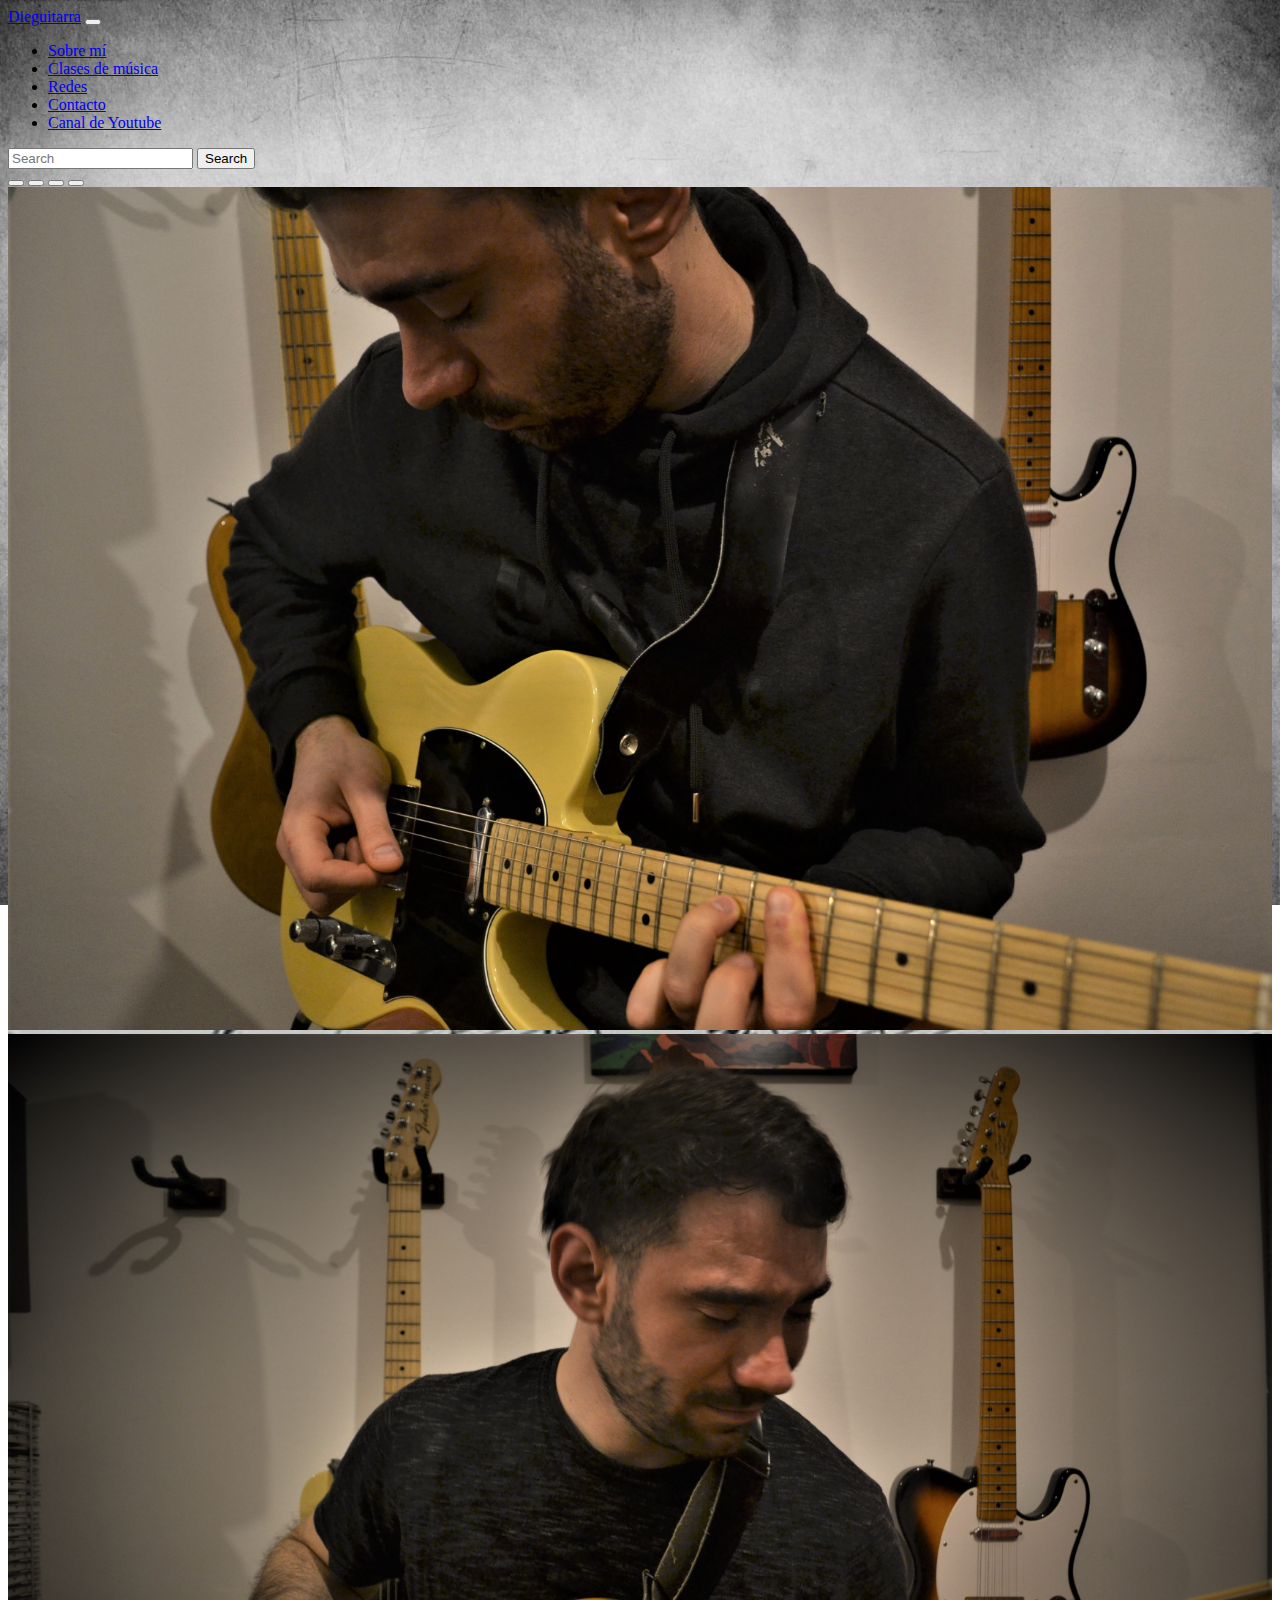
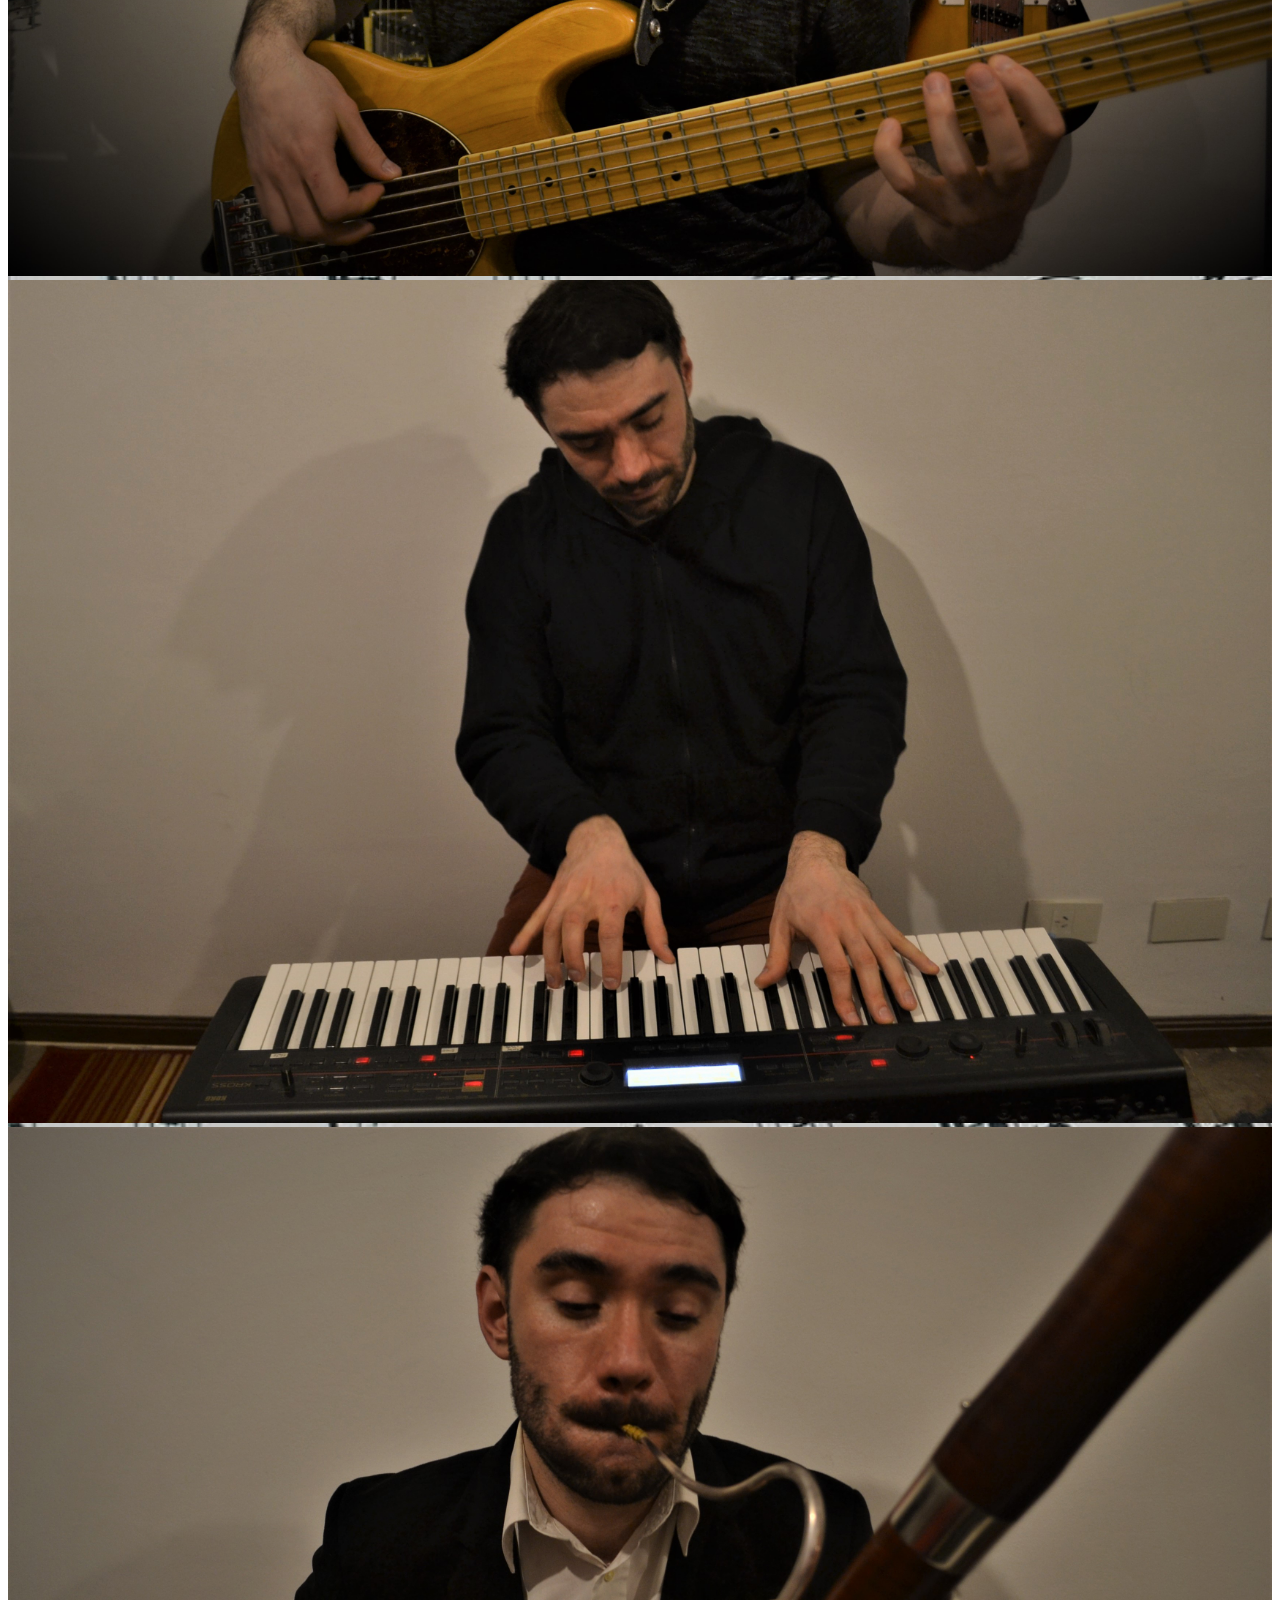
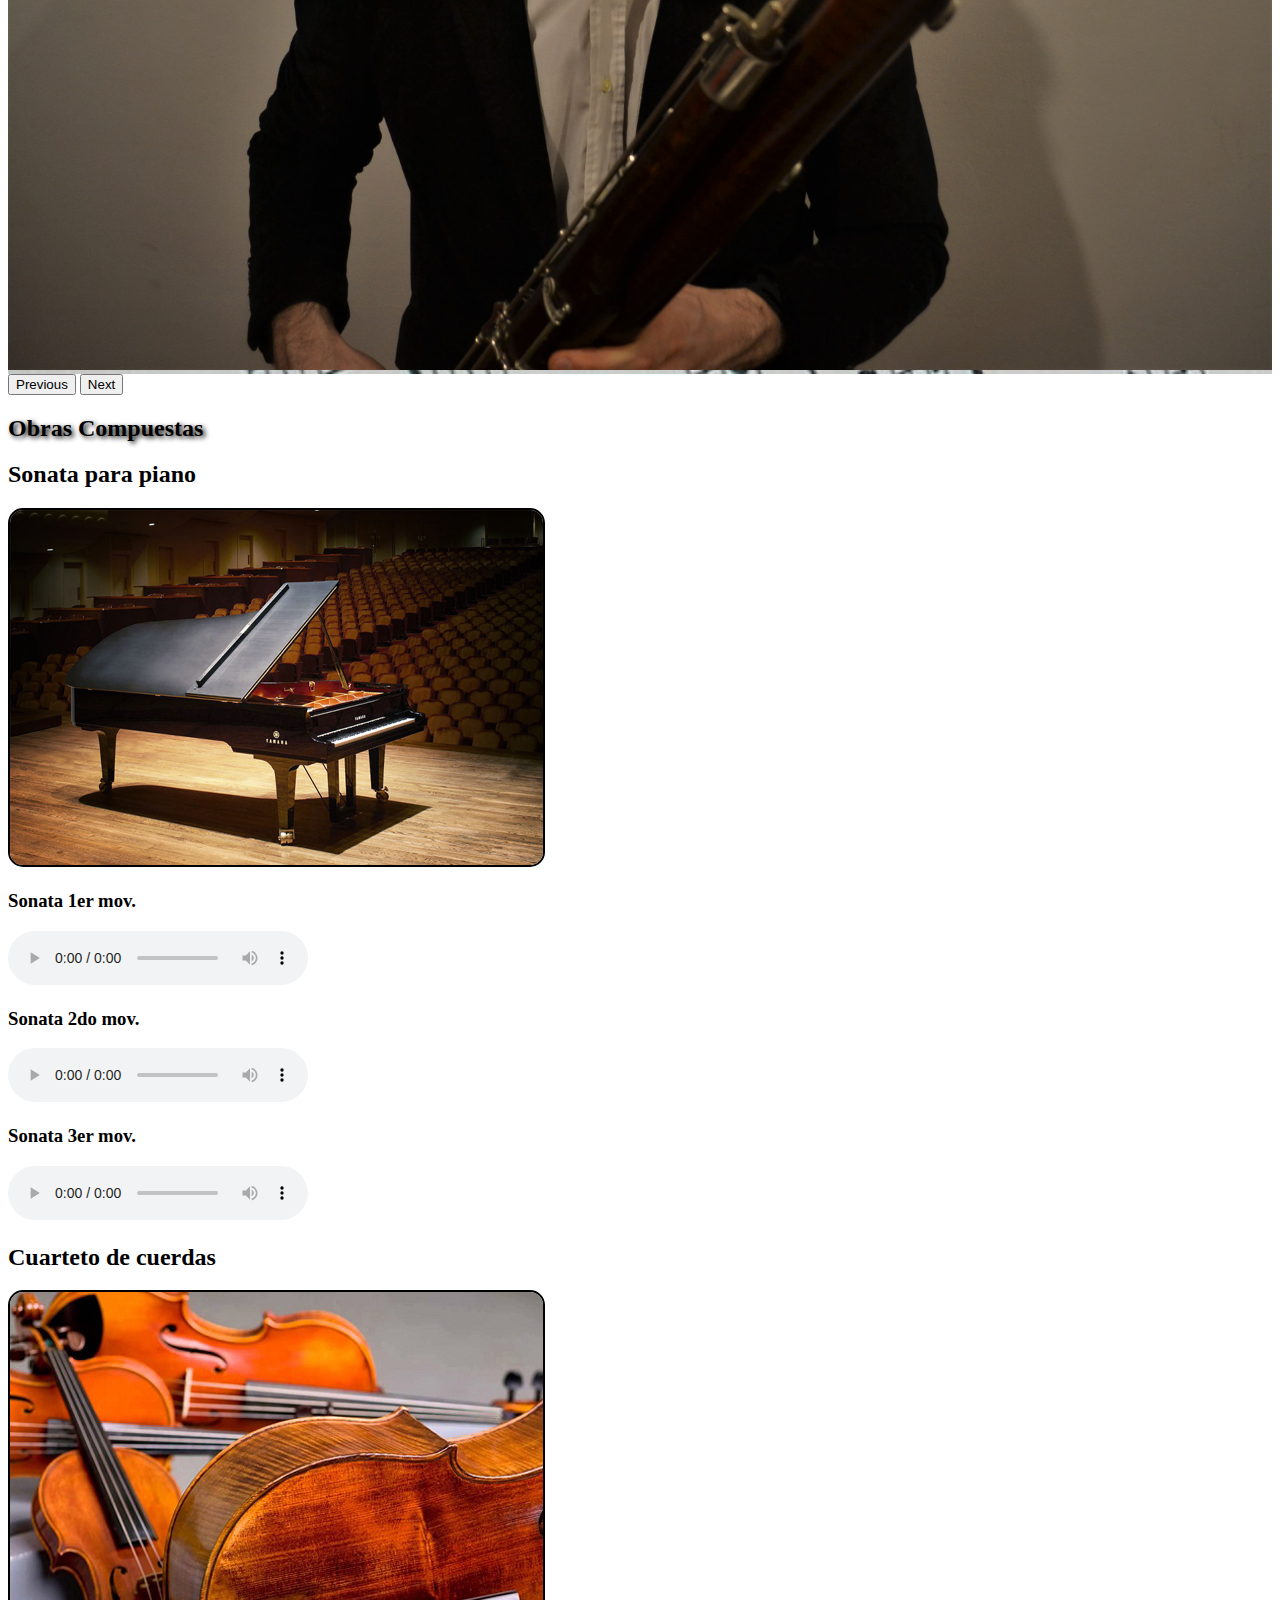
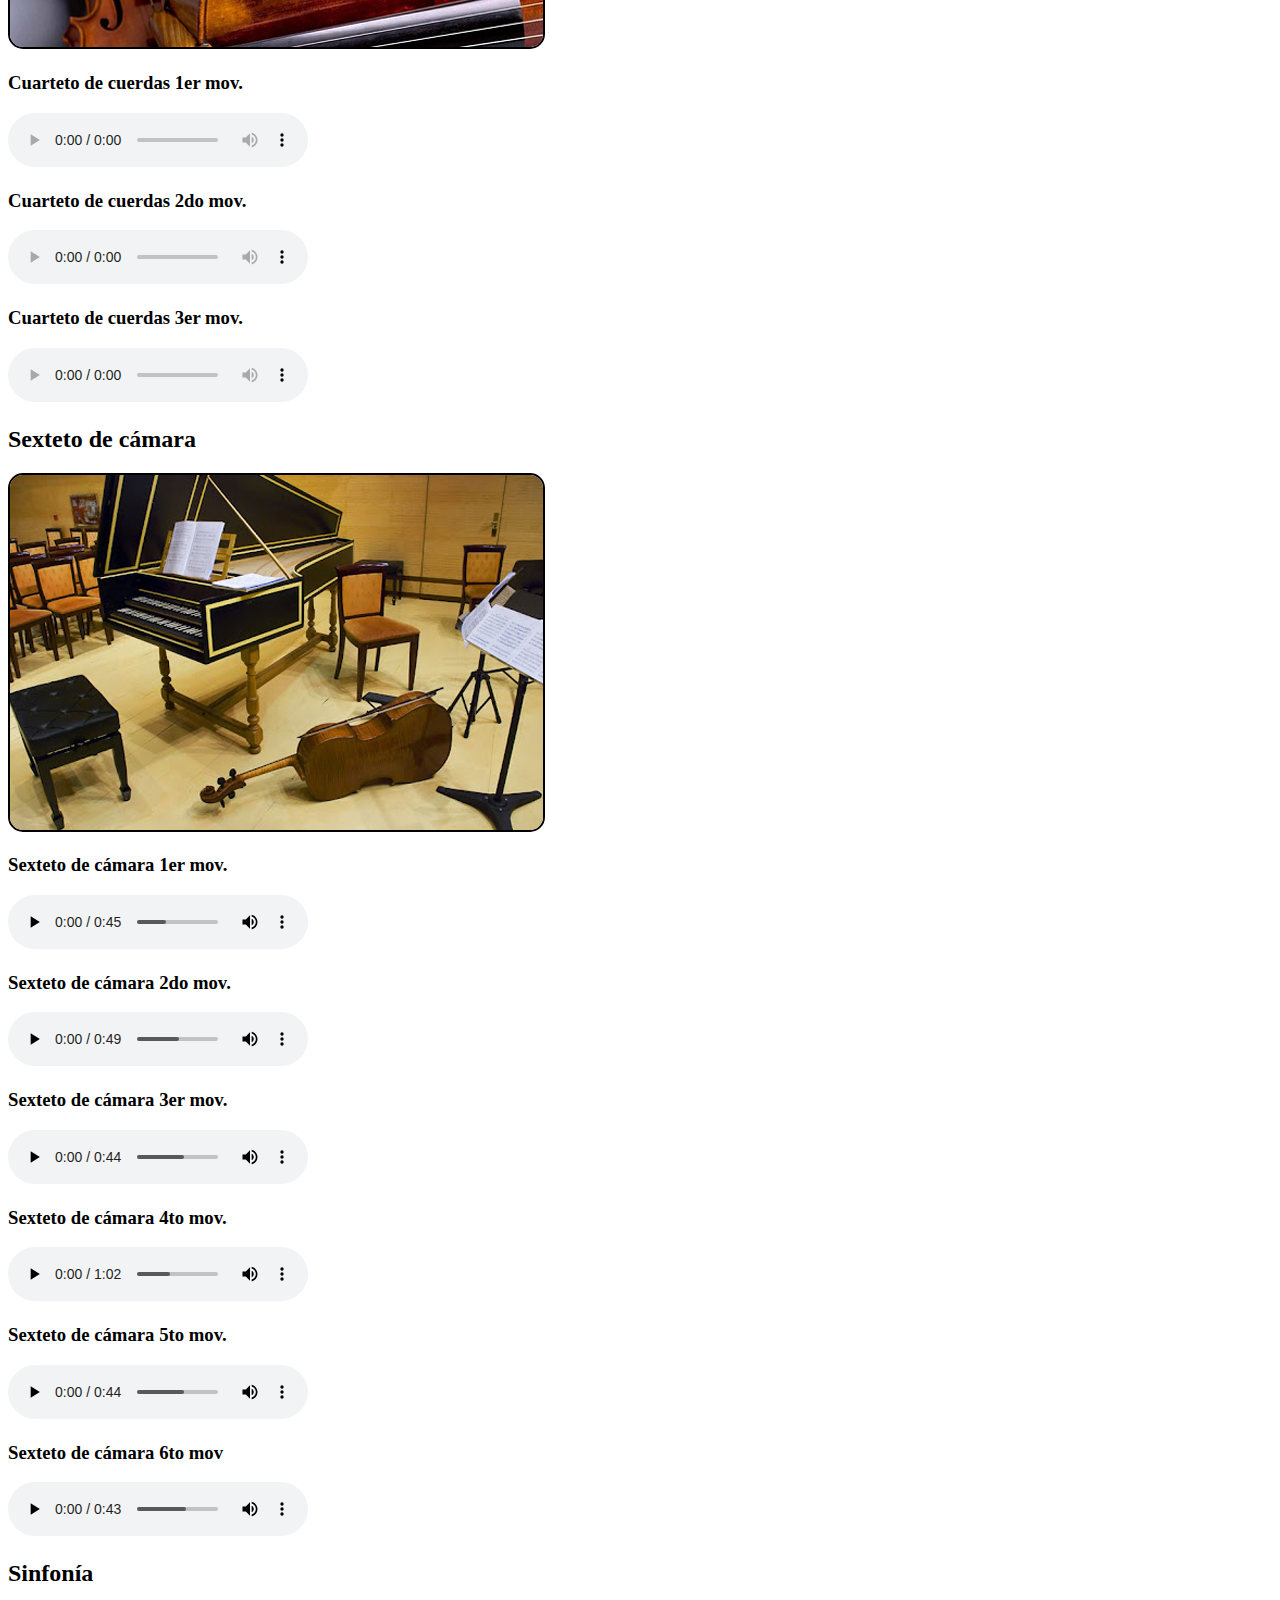
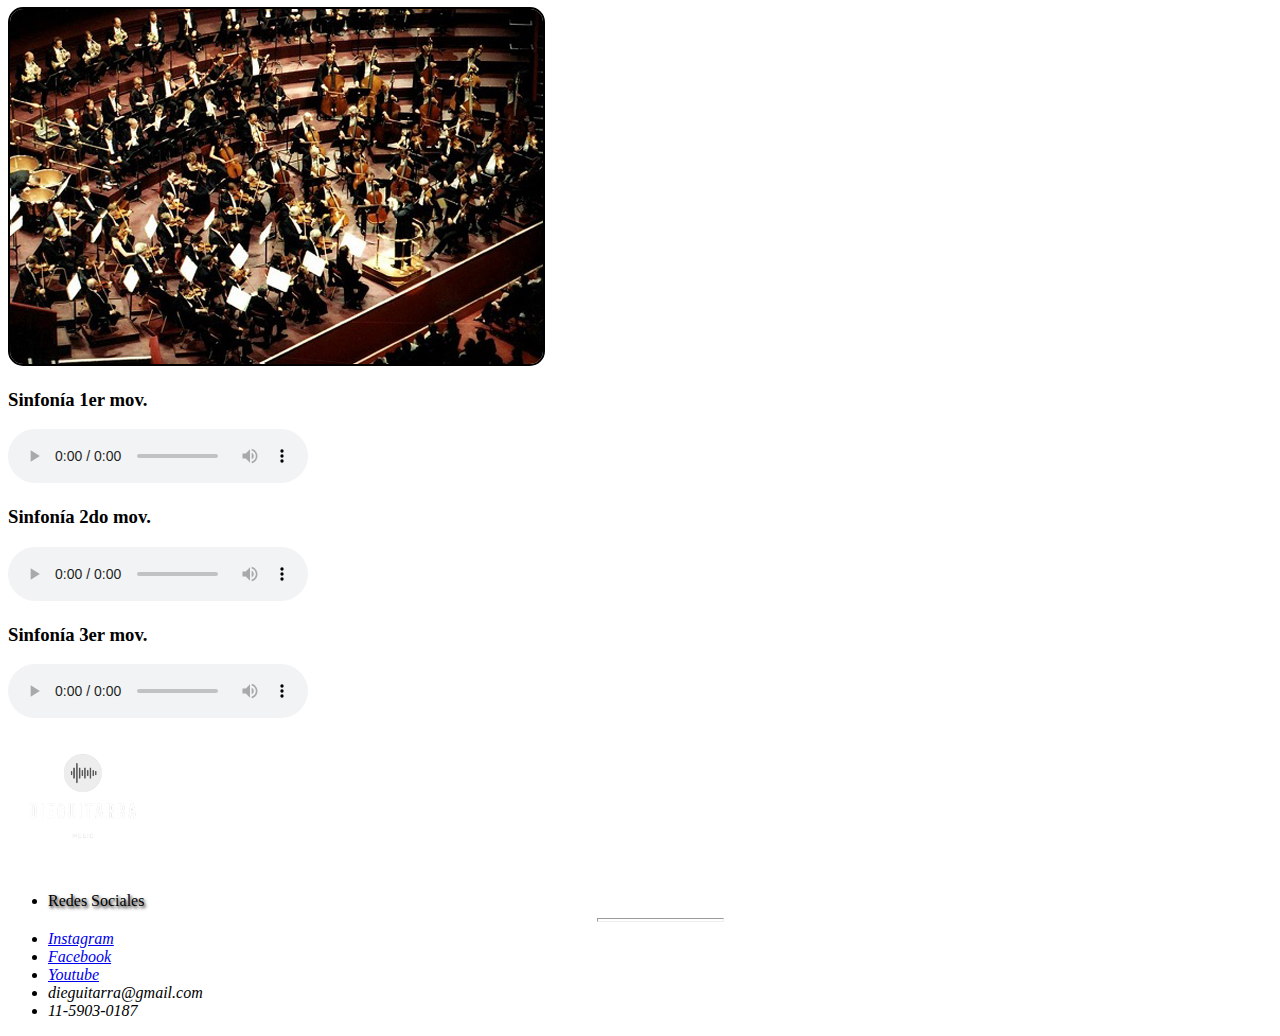
==== index.html @ d3ac58a4 "se agregaron mejoras al proyecto" ====
<!DOCTYPE html>
<html lang="en">
   <head>
      <meta charset="UTF-8" />
      <meta http-equiv="X-UA-Compatible" content="IE=edge" />
      <meta name="viewport" content="width=device-width, initial-scale=1.0" />
      <link rel="preconnect" href="https://fonts.googleapis.com" />
      <link rel="preconnect" href="https://fonts.gstatic.com" crossorigin />
      <link
         href="https://cdn.jsdelivr.net/npm/bootstrap@5.1.0/dist/css/bootstrap.min.css"
         rel="stylesheet"
         integrity="sha384-KyZXEAg3QhqLMpG8r+8fhAXLRk2vvoC2f3B09zVXn8CA5QIVfZOJ3BCsw2P0p/We"
         crossorigin="anonymous"
         />
      <script
         src="https://cdn.jsdelivr.net/npm/bootstrap@5.1.0/dist/js/bootstrap.bundle.min.js"
         integrity="sha384-U1DAWAznBHeqEIlVSCgzq+c9gqGAJn5c/t99JyeKa9xxaYpSvHU5awsuZVVFIhvj"
         crossorigin="anonymous"
         ></script>
      <script
         src="https://cdn.jsdelivr.net/npm/@popperjs/core@2.9.3/dist/umd/popper.min.js"
         integrity="sha384-eMNCOe7tC1doHpGoWe/6oMVemdAVTMs2xqW4mwXrXsW0L84Iytr2wi5v2QjrP/xp"
         crossorigin="anonymous"
         ></script>
      <script
         src="https://cdn.jsdelivr.net/npm/bootstrap@5.1.0/dist/js/bootstrap.min.js"
         integrity="sha384-cn7l7gDp0eyniUwwAZgrzD06kc/tftFf19TOAs2zVinnD/C7E91j9yyk5//jjpt/"
         crossorigin="anonymous"
         ></script>
      <link rel="stylesheet" href="https://use.fontawesome.com/releases/v5.15.4/css/all.css" integrity="sha384-DyZ88mC6Up2uqS4h/KRgHuoeGwBcD4Ng9SiP4dIRy0EXTlnuz47vAwmeGwVChigm" crossorigin="anonymous">
      <link rel="stylesheet" href="./css/style.css" />
      <title>Dieguitarra</title>
   </head>
   <body class="vh-100 bg-dark text-light"></body>
   <!--HEADER-->
   <nav class="navbar fixed-top navbar-expand-lg navbar-dark bg-dark">
      <div class="container-fluid">
         <a class="navbar-brand" href="#">Dieguitarra</a>
         <button
            class="navbar-toggler"
            type="button"
            data-bs-toggle="collapse"
            data-bs-target="#navbarTogglerDemo02"
            aria-controls="navbarTogglerDemo02"
            aria-expanded="false"
            aria-label="Toggle navigation"
            >
         <span class="navbar-toggler-icon"></span>
         </button>
         <div class="collapse navbar-collapse" id="navbarTogglerDemo02">
            <ul class="navbar-nav me-auto mb-2 mb-lg-0">
               <li class="nav-item">
                  <a class="nav-link links" aria-current="page" href="./views/sobre-mi.html">Sobre mí</a>
               </li>
               <li class="nav-item">
                  <a class="nav-link links" href="./views/clases-de-musica.html" tabindex="-1" aria-disabled="true"
                  >Clases de música</a
                  >
               </li>
               <li class="nav-item">
                  <a class="nav-link links" href="#Redes" tabindex="-1" aria-disabled="true"
                     >Redes</a
                     >
               </li>
               <li class="nav-item">
                  <a class="nav-link links" href="./views/contacto.html">Contacto</a>
               </li>
               <li class="nav-item">
                  <a class="nav-link links" href="#" tabindex="-1" aria-disabled="true"
                     >Canal de Youtube</a
                     >
               </li>
            </ul>
            <form class="d-flex">
               <input
                  class="form-control me-2"
                  type="search"
                  placeholder="Search"
                  aria-label="Search"
                  />
               <button class="btn btn-outline-success" type="submit">Search</button>
            </form>
         </div>
      </div>
   </nav>
   <!--FIN HEADER-->
   <!--MAIN-->
   <main>
      <!--SECTION 1-->
      <div
         id="carouselExampleIndicators"
         class="carousel slide py-5 my-2"
         data-bs-ride="carousel"
         >
         <div class="carousel-indicators">
            <button
               type="button"
               data-bs-target="#carouselExampleIndicators"
               data-bs-slide-to="0"
               class="active"
               aria-current="true"
               aria-label="Slide 1"
               ></button>
            <button
               type="button"
               data-bs-target="#carouselExampleIndicators"
               data-bs-slide-to="1"
               aria-label="Slide 2"
               ></button>
            <button
               type="button"
               data-bs-target="#carouselExampleIndicators"
               data-bs-slide-to="2"
               aria-label="Slide 3"
               ></button>
            <button
               type="button"
               data-bs-target="#carouselExampleIndicators"
               data-bs-slide-to="3"
               aria-label="Slide 4"
               ></button>
         </div>
         <div class="carousel-inner">
            <div class="carousel-item active">
               <img src="./img/carousel1.jpg" class="d-block w-50 mx-auto img-fluid" alt="..." />
            </div>
            <div class="carousel-item">
               <img src="./img/carousel2.jpg" class="d-block w-50 mx-auto img-fluid" alt="..." />
            </div>
            <div class="carousel-item">
               <img src="./img/carousel3.jpg" class="d-block w-50 mx-auto img-fluid" alt="..." />
            </div>
            <div class="carousel-item">
               <img src="./img/carousel4.jpg" class="d-block w-50 mx-auto img-fluid" alt="..." />
            </div>
         </div>
         <button
            class="carousel-control-prev"
            type="button"
            data-bs-target="#carouselExampleIndicators"
            data-bs-slide="prev"
            >
         <span class="carousel-control-prev-icon" aria-hidden="true"></span>
         <span class="visually-hidden">Previous</span>
         </button>
         <button
            class="carousel-control-next"
            type="button"
            data-bs-target="#carouselExampleIndicators"
            data-bs-slide="next"
            >
         <span class="carousel-control-next-icon" aria-hidden="true"></span>
         <span class="visually-hidden">Next</span>
         </button>
      </div>
      <!--FIN SECTION 1-->
      <!--SECTION 2-->
      <div class="section-2">
         <h2 class="py-2 mb-5 d-flex justify-content-center text-warning titulosEnAmarillo">Obras Compuestas</h2>
         <section class="container">
         <div class="row">
            <div class="col-lg-5  col-sm-12  text-dark">
               <h2 class="d-flex justify-content-center mt-2 py-2 fw-bold">Sonata para piano</h2>
               <img src="./img/pianoObras.jpg" alt="" class="imagenesObras d-flex mx-auto img-fluid">
               <h3 class="py-2 d-flex justify-content-center">Sonata 1er mov.</h3>
               <audio src="./audios/sonata-1er-mov.mp3" controls class="d-flex mx-auto"></audio>
               <h3 class="py-2 d-flex justify-content-center">Sonata 2do mov.</h3>
               <audio src="./audios/sonata-2do-mov.mp3" controls class="d-flex mx-auto"></audio>
               <h3 class="py-2 d-flex justify-content-center">Sonata 3er mov.</h3>
               <audio src="./audios/sonata-3er-mov.mp3" controls class="d-flex mx-auto mb-5"></audio>
            </div>
            <div class="col-lg-5 offset-lg-2  col-lg-5 col-sm-12 text-dark">
               <h2 class="d-flex justify-content-center mt-2 py-2 fw-bold">Cuarteto de cuerdas</h2>
               <img src="./img/violinObras.jpg" alt="" class="imagenesObras d-flex mx-auto img-fluid">
               <h3 class="py-2 d-flex justify-content-center">Cuarteto de cuerdas 1er mov.</h3>
               <audio src="./audios/cuarteto-de-cuerdas-I.mp3" controls class="audios d-flex mx-auto"></audio>
               <h3 class="py-2 d-flex justify-content-center">Cuarteto de cuerdas 2do mov.</h3>
               <audio src="./audios/cuarteto-de-cuerdas-II.mp3" controls class="audios d-flex mx-auto"></audio>
               <h3 class="py-2 d-flex justify-content-center">Cuarteto de cuerdas 3er mov.</h3>
               <audio src="./audios/cuarteto-de-cuerdas-III.mp3" controls class="audios mb-4 d-flex mx-auto mb-5"></audio>
            </div>
         </div>
      </section>
      <section class="container">
         <div class="row">
            <div class="col-lg-5  col-sm-12  text-dark">
               <h2 class="d-flex justify-content-center mt-2 py-2 fw-bold">Sexteto de cámara</h2>
               <img src="./img/sextetoObras.jpg" alt="" class="imagenesObras d-flex mx-auto img-fluid">
               <h3 class="py-2 d-flex justify-content-center">Sexteto de cámara 1er mov.</h3>
               <audio src="./audios/sexteto-de-camara-I.mp3" controls class="audios d-flex mx-auto"></audio>
               <h3 class="py-2 d-flex justify-content-center">Sexteto de cámara 2do mov.</h3>
               <audio src="./audios/sexteto-de-camara-II.mp3" controls class="audios d-flex mx-auto"></audio>
               <h3 class="py-2 d-flex justify-content-center">Sexteto de cámara 3er mov.</h3>
               <audio src="./audios/sexteto-de-camara-III.mp3" controls class="audios d-flex mx-auto"></audio>
               <h3 class="py-2 d-flex justify-content-center">Sexteto de cámara 4to mov.</h3>
               <audio src="./audios/sexteto-de-camara-IV.mp3" controls class="audios d-flex mx-auto"></audio>
               <h3 class="py-2 d-flex justify-content-center">Sexteto de cámara 5to mov.</h3>
               <audio src="./audios/sexteto-de-camara-V.mp3" controls class="audios d-flex mx-auto"></audio>
               <h3 class="py-2 d-flex justify-content-center">Sexteto de cámara 6to mov</h3>
               <audio src="./audios/sexteto-de-camara-VI.mp3" controls class="audios d-flex mx-auto mb-5"></audio>
            </div>
            <adiv class="col-lg-5 offset-lg-2  col-lg-5 col-sm-12 text-dark">
               <h2 class="d-flex justify-content-center mt-2 py-2 fw-bold">Sinfonía</h2>
               <img src="./img/orquestaObras.jpg" alt="" class="imagenesObras d-flex mx-auto img-fluid">
               <h3 class="py-2 d-flex justify-content-center">Sinfonía 1er mov.</h3>
               <audio src="./audios/sinfonia-1er-mov.mp3" controls class="audios d-flex mx-auto"></audio>
               <h3 class="py-2 d-flex justify-content-center">Sinfonía 2do mov.</h3>
               <audio src="./audios/sinfonia-2ndo-mov.mp3" controls class="audios d-flex mx-auto"></audio>
               <h3 class="py-2 d-flex justify-content-center">Sinfonía 3er mov.</h3>
               <audio src="./audios/sinfonia-3er-mov.mp3" controls class="audios d-flex mx-auto mb-5" ></audio>
            </adiv>
         </div>
      </section>
   </div>
      <!--FIN SECTION 2-->
   </main>
   <!--FOOTER-->
   <footer class="bg-dark text-white">
      <div class="container">
         <div class="row d-flex align-items-center">

               <!--LOGO-->
               <div class="col-12 col-md-5 d-none d-sm-none d-md-block d-flex">
                  <img
               src="./img/logoDieguitarra5.png"
               alt="logo"
               class="img-logo img-fluid"
               />
            </div>
            <!--REDES SOCIALES-->
            <div class="col-4 offset-8  mx-auto col-md-7">
               
               <ul class="list-unstyled ">
                  <li id="Redes" class="font-weight-bold text-uppercase  text-warning titulosEnAmarillo fw-bold mt-4">Redes Sociales</li>
                  <hr class="bg-warning text-center titulosEnAmarillo" style="width: 125px; height: 2px;">
                  <li>
                     <a href="https://www.instagram.com/dieguitarra/" target="blank_" class="text-decoration-none text-reset links"><i class="fab fa-instagram text-decoration-none text-reset"> Instagram</i></a>
                  </li>
                  <li>
                     <a href="https://www.facebook.com/diego.lopez.33449" target="blank_" class="text-decoration-none text-reset links"> <i class="fab fa-facebook-square"> Facebook</i></a>
                  </li>
                  <li>
                     <a href="https://www.youtube.com/user/Musiqueeee" target="blank_" class="text-decoration-none text-reset links"><i class="fab fa-youtube"> Youtube</i></a>
                  </li>
                  <li>
                     <i class="far fa-envelope"> dieguitarra@gmail.com</i></a>
                  </li>
                  <li>
                     <i class="fab fa-whatsapp"> 11-5903-0187</i>
                  </li> 
               </ul>
            </div>
         </nav>
      </div>
   </div>
</footer>
<!--FIN FOOTER-->
</html>
---- css/style.css ----
body {
  background-image: url(../img/fondo.jpg);
  background-size: cover;
  background-repeat: no-repeat;
  /* background-position: center center; */
  background-attachment: fixed;
}
/* .section-2 {
  background-image: url(../img/fondo.jpg);
  background-size: cover;
  background-repeat: no-repeat;
} */

.titulosEnAmarillo {
  text-shadow: 0.1em 0.1em 0.2em black;
}

.links {
  transition: all 0.3s !important;
}

.links:hover {
  color: red !important;
  transform: scale(1.1) !important;
}

.carousel-inner {
  background-image: url(../img/musicaLibreGratis.jpg);
  background-size: cover;
  background-repeat: no-repeat;
}

.imagenesObras {
  border-radius: 15px;
  border: solid black 2px;
}
.slide img {
  height: 100%;
  width: 100%;
}

.img-logo {
  height: 150px;
  width: 150px;
}

/*SOBRE MI*/

.bodySobreMi {
  background-image: url(../img/oeba.jpg);
}

/*CONTACTO*/

.bodyContacto {
  background: linear-gradient(#d3d1d1, #ffffff);
}

/*CLASES DE MÚSICA*/

.bodyClasesDeMusica {
  background-image: url(../img/comoLeerPartituras.jpg);
  background-size: cover;
  background-repeat: no-repeat;
}

.tituloClasesDeMusica {
  display: flex;
  justify-content: center;
  text-shadow: 0.1em 0.1em 0.2em black;
  padding: 20px;
}

.parrafoClasesDeMusica {
  padding: 30px;
  background-color: rgba(0, 0, 0, 0.507);
  display: flex;
  justify-content: center;
  color: rgb(255, 255, 255);
  text-shadow: 0.1em 0.1em 0.2em black;
}
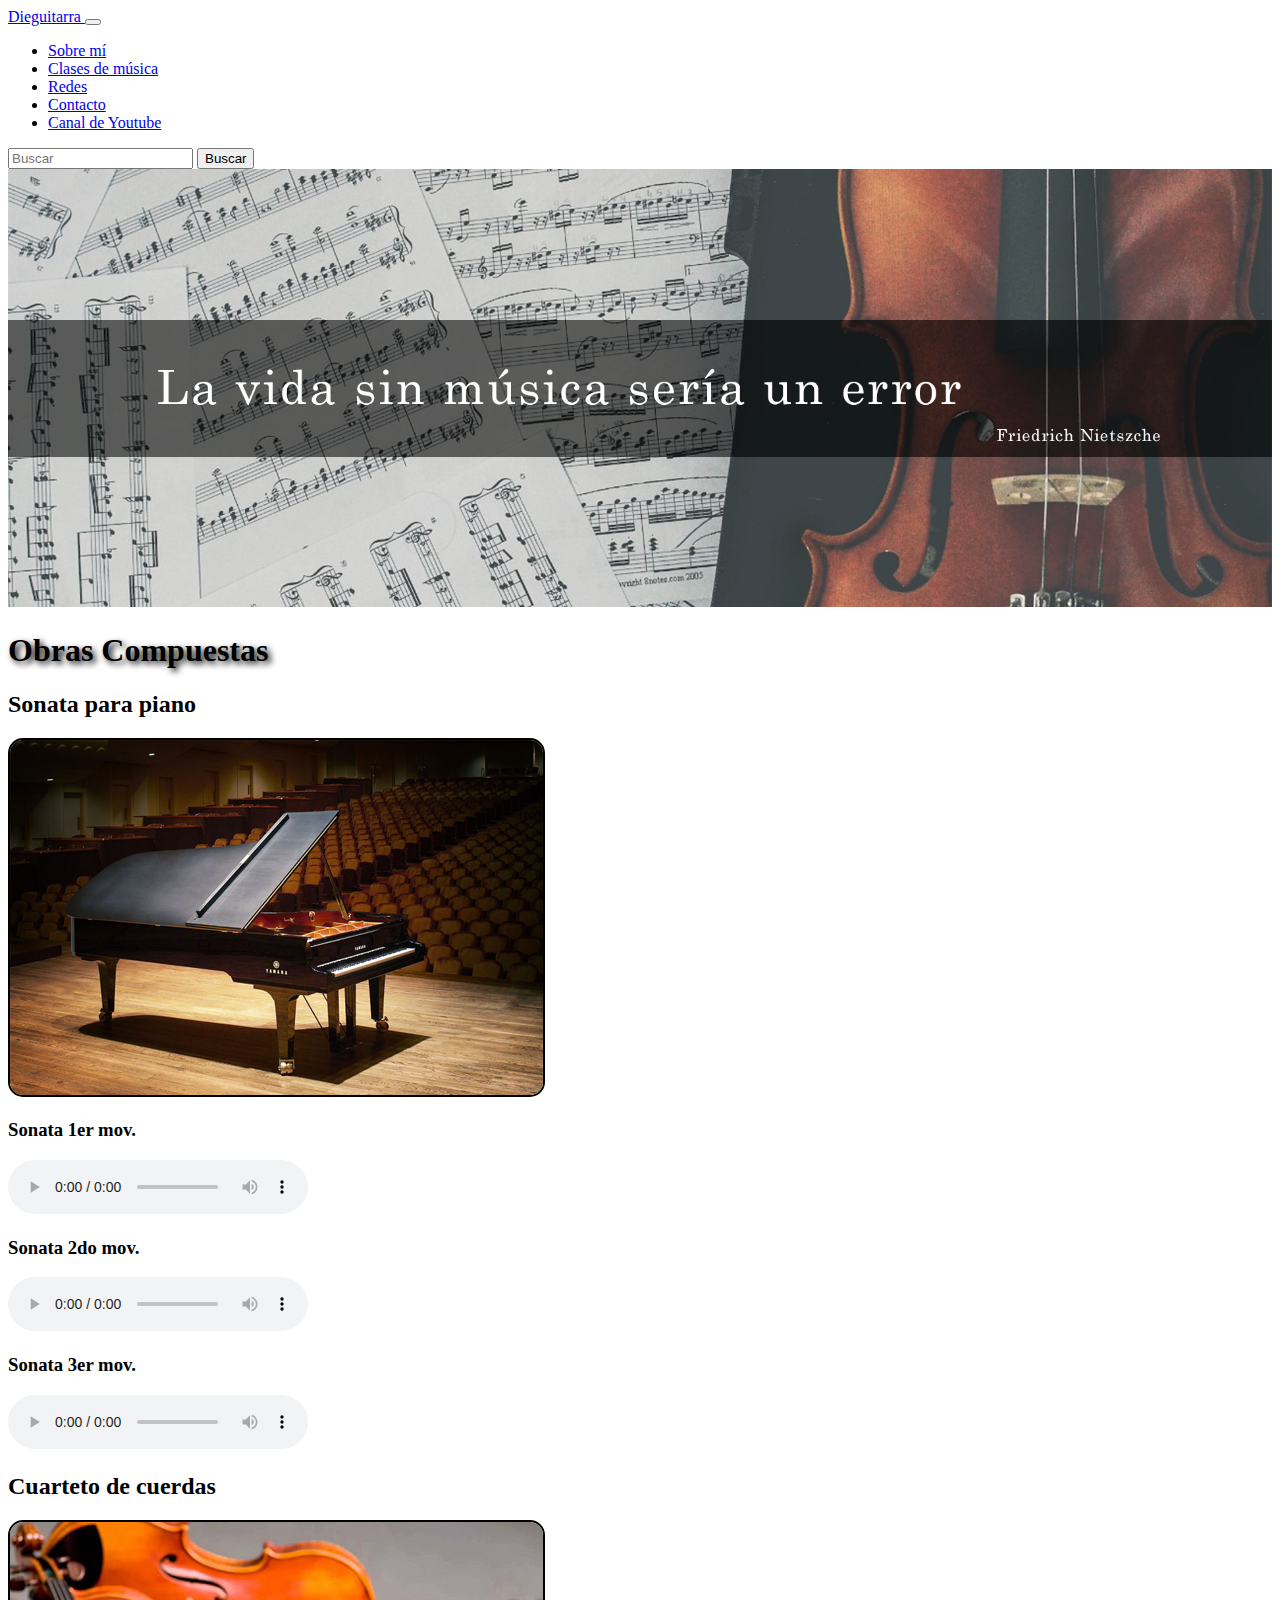
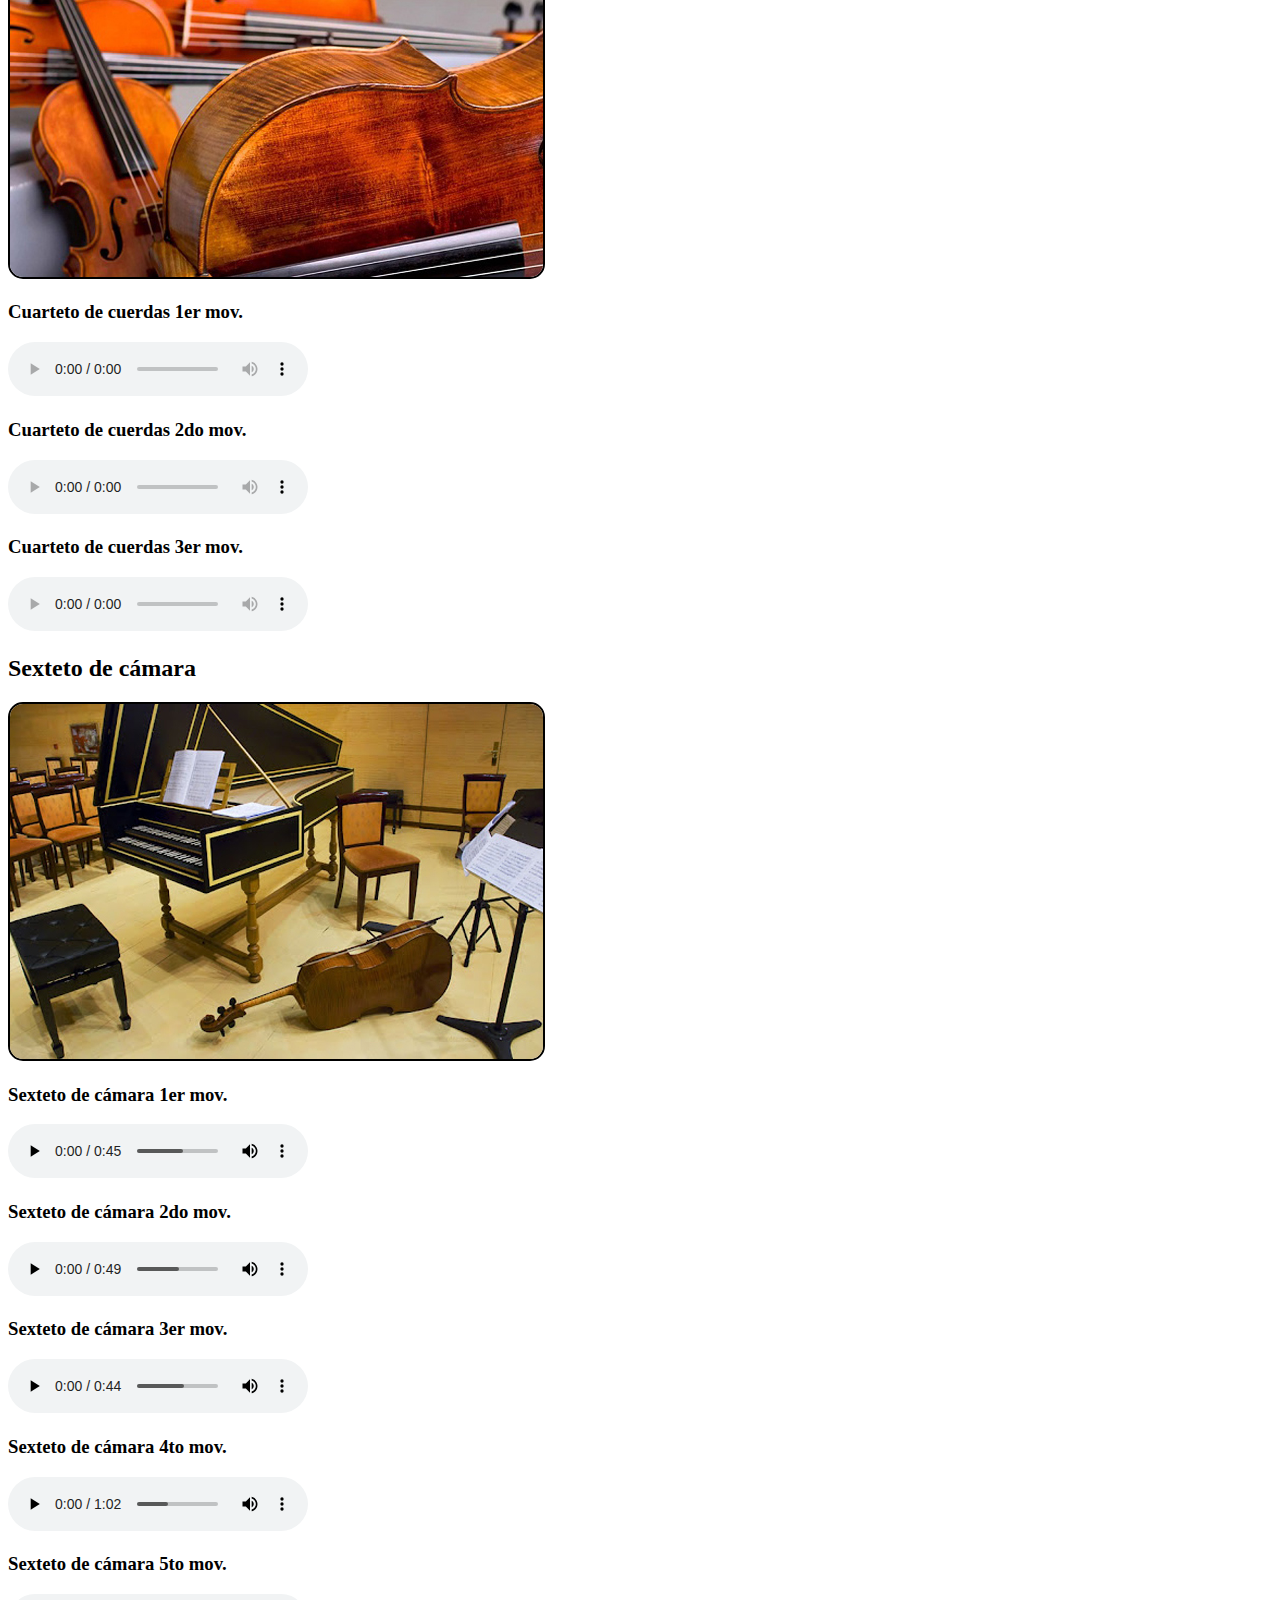
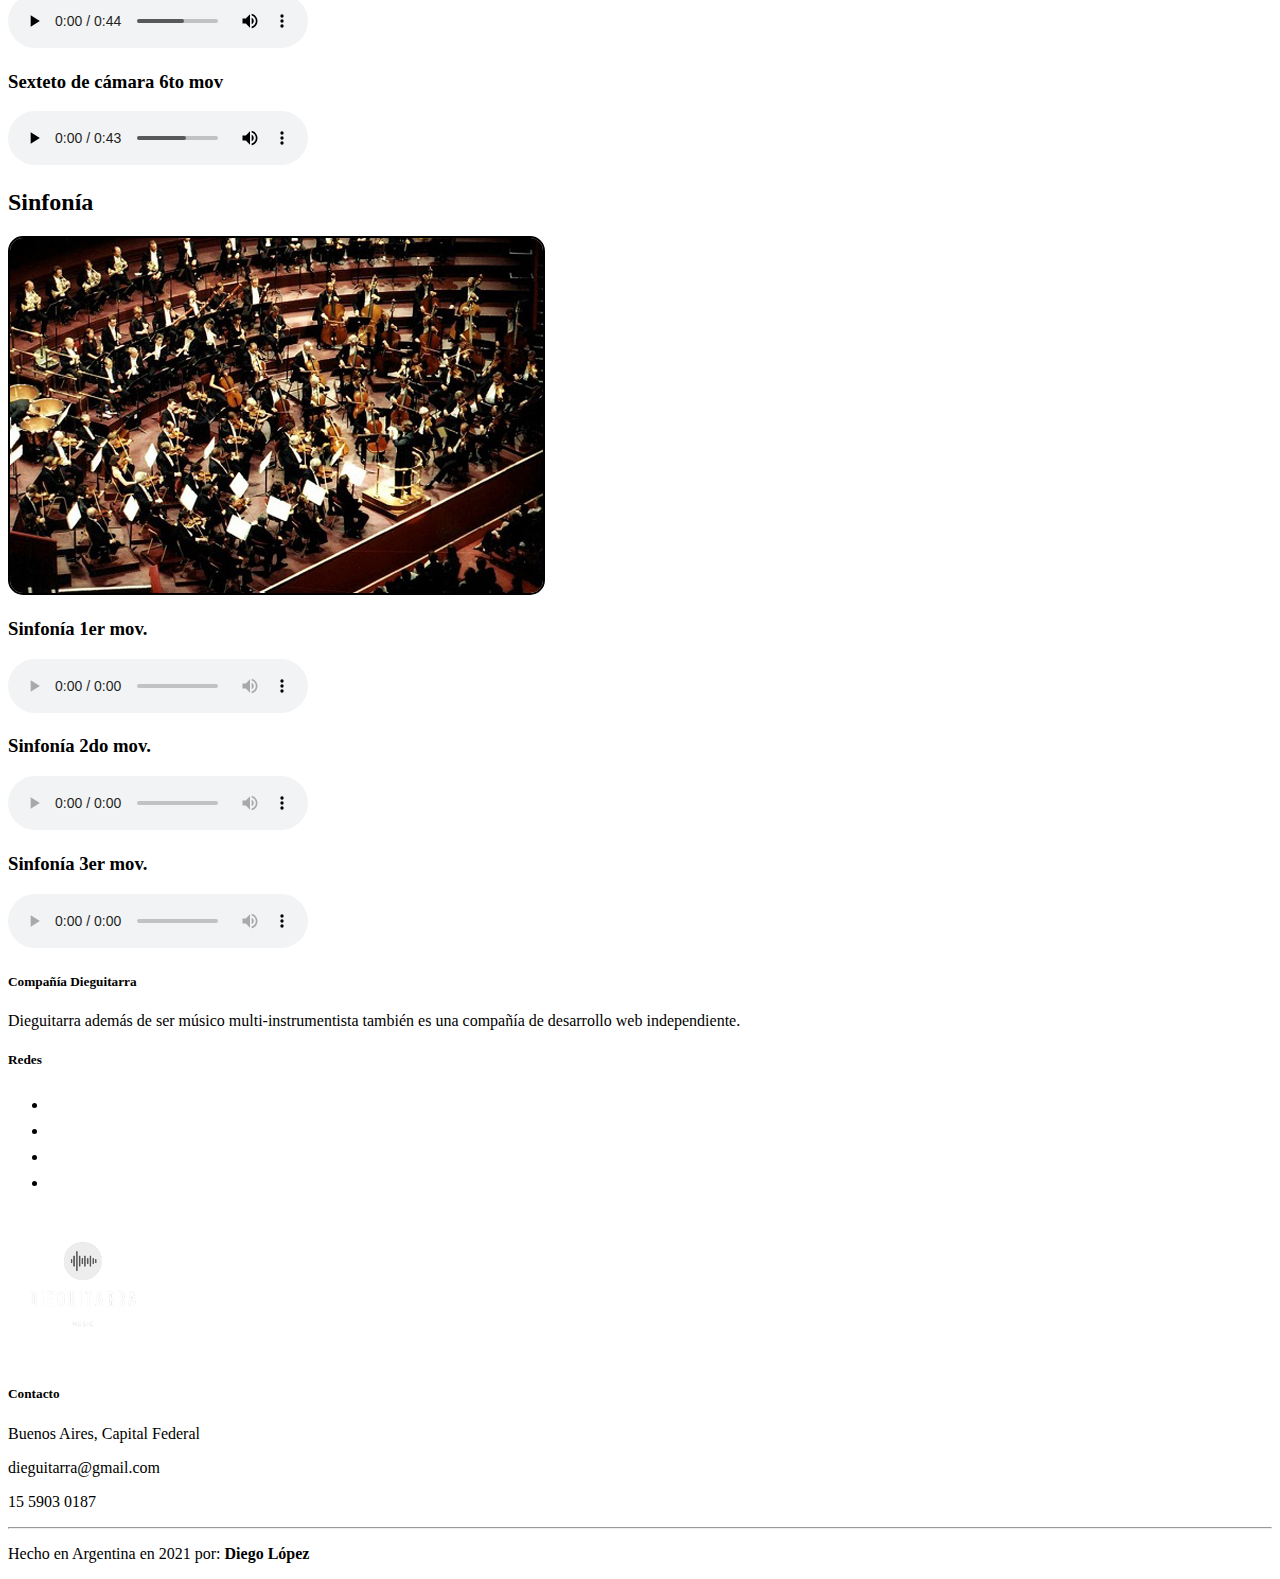
==== commit db486ad7: "se cambio el footer" ====
--- a/index.html
+++ b/index.html
@@ -1,258 +1,391 @@
 <!DOCTYPE html>
 <html lang="en">
-   <head>
-      <meta charset="UTF-8" />
-      <meta http-equiv="X-UA-Compatible" content="IE=edge" />
-      <meta name="viewport" content="width=device-width, initial-scale=1.0" />
-      <link rel="preconnect" href="https://fonts.googleapis.com" />
-      <link rel="preconnect" href="https://fonts.gstatic.com" crossorigin />
-      <link
-         href="https://cdn.jsdelivr.net/npm/bootstrap@5.1.0/dist/css/bootstrap.min.css"
-         rel="stylesheet"
-         integrity="sha384-KyZXEAg3QhqLMpG8r+8fhAXLRk2vvoC2f3B09zVXn8CA5QIVfZOJ3BCsw2P0p/We"
-         crossorigin="anonymous"
-         />
-      <script
-         src="https://cdn.jsdelivr.net/npm/bootstrap@5.1.0/dist/js/bootstrap.bundle.min.js"
-         integrity="sha384-U1DAWAznBHeqEIlVSCgzq+c9gqGAJn5c/t99JyeKa9xxaYpSvHU5awsuZVVFIhvj"
-         crossorigin="anonymous"
-         ></script>
-      <script
-         src="https://cdn.jsdelivr.net/npm/@popperjs/core@2.9.3/dist/umd/popper.min.js"
-         integrity="sha384-eMNCOe7tC1doHpGoWe/6oMVemdAVTMs2xqW4mwXrXsW0L84Iytr2wi5v2QjrP/xp"
-         crossorigin="anonymous"
-         ></script>
-      <script
-         src="https://cdn.jsdelivr.net/npm/bootstrap@5.1.0/dist/js/bootstrap.min.js"
-         integrity="sha384-cn7l7gDp0eyniUwwAZgrzD06kc/tftFf19TOAs2zVinnD/C7E91j9yyk5//jjpt/"
-         crossorigin="anonymous"
-         ></script>
-      <link rel="stylesheet" href="https://use.fontawesome.com/releases/v5.15.4/css/all.css" integrity="sha384-DyZ88mC6Up2uqS4h/KRgHuoeGwBcD4Ng9SiP4dIRy0EXTlnuz47vAwmeGwVChigm" crossorigin="anonymous">
-      <link rel="stylesheet" href="./css/style.css" />
-      <title>Dieguitarra</title>
-   </head>
-   <body class="vh-100 bg-dark text-light"></body>
-   <!--HEADER-->
-   <nav class="navbar fixed-top navbar-expand-lg navbar-dark bg-dark">
-      <div class="container-fluid">
-         <a class="navbar-brand" href="#">Dieguitarra</a>
-         <button
-            class="navbar-toggler"
-            type="button"
-            data-bs-toggle="collapse"
-            data-bs-target="#navbarTogglerDemo02"
-            aria-controls="navbarTogglerDemo02"
-            aria-expanded="false"
-            aria-label="Toggle navigation"
-            >
-         <span class="navbar-toggler-icon"></span>
-         </button>
-         <div class="collapse navbar-collapse" id="navbarTogglerDemo02">
-            <ul class="navbar-nav me-auto mb-2 mb-lg-0">
-               <li class="nav-item">
-                  <a class="nav-link links" aria-current="page" href="./views/sobre-mi.html">Sobre mí</a>
-               </li>
-               <li class="nav-item">
-                  <a class="nav-link links" href="./views/clases-de-musica.html" tabindex="-1" aria-disabled="true"
-                  >Clases de música</a
-                  >
-               </li>
-               <li class="nav-item">
-                  <a class="nav-link links" href="#Redes" tabindex="-1" aria-disabled="true"
-                     >Redes</a
-                     >
-               </li>
-               <li class="nav-item">
-                  <a class="nav-link links" href="./views/contacto.html">Contacto</a>
-               </li>
-               <li class="nav-item">
-                  <a class="nav-link links" href="#" tabindex="-1" aria-disabled="true"
-                     >Canal de Youtube</a
-                     >
-               </li>
-            </ul>
-            <form class="d-flex">
-               <input
-                  class="form-control me-2"
-                  type="search"
-                  placeholder="Search"
-                  aria-label="Search"
-                  />
-               <button class="btn btn-outline-success" type="submit">Search</button>
-            </form>
-         </div>
+  <head>
+    <meta charset="UTF-8" />
+    <meta http-equiv="X-UA-Compatible" content="IE=edge" />
+    <meta name="viewport" content="width=device-width, initial-scale=1.0" />
+    <meta
+      name="description"
+      content="Sitio web del músico Diego López (Dieguitarra), en este sitio encontrarás su música compuesta y todo acerca de sus clases de música"
+    />
+    <meta name="keywords" content="dieguitarra, diegoLopez, clasesDeMusica" />
+    <link rel="preconnect" href="https://fonts.googleapis.com" />
+    <link rel="preconnect" href="https://fonts.gstatic.com" crossorigin />
+    <link
+      href="https://cdn.jsdelivr.net/npm/bootstrap@5.1.0/dist/css/bootstrap.min.css"
+      rel="stylesheet"
+      integrity="sha384-KyZXEAg3QhqLMpG8r+8fhAXLRk2vvoC2f3B09zVXn8CA5QIVfZOJ3BCsw2P0p/We"
+      crossorigin="anonymous"
+    />
+    <script
+      src="https://cdn.jsdelivr.net/npm/bootstrap@5.1.0/dist/js/bootstrap.bundle.min.js"
+      integrity="sha384-U1DAWAznBHeqEIlVSCgzq+c9gqGAJn5c/t99JyeKa9xxaYpSvHU5awsuZVVFIhvj"
+      crossorigin="anonymous"
+    ></script>
+    <script
+      src="https://cdn.jsdelivr.net/npm/@popperjs/core@2.9.3/dist/umd/popper.min.js"
+      integrity="sha384-eMNCOe7tC1doHpGoWe/6oMVemdAVTMs2xqW4mwXrXsW0L84Iytr2wi5v2QjrP/xp"
+      crossorigin="anonymous"
+    ></script>
+    <script
+      src="https://cdn.jsdelivr.net/npm/bootstrap@5.1.0/dist/js/bootstrap.min.js"
+      integrity="sha384-cn7l7gDp0eyniUwwAZgrzD06kc/tftFf19TOAs2zVinnD/C7E91j9yyk5//jjpt/"
+      crossorigin="anonymous"
+    ></script>
+    <link
+      rel="stylesheet"
+      href="https://use.fontawesome.com/releases/v5.15.4/css/all.css"
+      integrity="sha384-DyZ88mC6Up2uqS4h/KRgHuoeGwBcD4Ng9SiP4dIRy0EXTlnuz47vAwmeGwVChigm"
+      crossorigin="anonymous"
+    />
+    <link rel="stylesheet" href="./scss/style.css" />
+    <title>Home - Dieguitarra</title>
+  </head>
+  <body class="vh-100 bg-ligth text-light"></body>
+  <!--HEADER-->
+  <nav class="navbar sticky-top navbar-expand-lg navbar-dark bg-dark">
+    <div class="container-fluid">
+      <a class="navbar-brand" href="#">Dieguitarra </a>
+      <button
+        class="navbar-toggler"
+        type="button"
+        data-bs-toggle="collapse"
+        data-bs-target="#navbarTogglerDemo02"
+        aria-controls="navbarTogglerDemo02"
+        aria-expanded="false"
+        aria-label="Toggle navigation"
+      >
+        <span class="navbar-toggler-icon"></span>
+      </button>
+      <div class="collapse navbar-collapse" id="navbarTogglerDemo02">
+        <ul class="navbar-nav me-auto mb-2 mb-lg-0">
+          <li class="nav-item">
+            <a
+              class="nav-link links"
+              aria-current="page"
+              href="./views/sobre-mi.html"
+              >Sobre mí</a
+            >
+          </li>
+          <li class="nav-item">
+            <a
+              class="nav-link links"
+              href="./views/clases-de-musica.html"
+              tabindex="-1"
+              aria-disabled="true"
+              >Clases de música</a
+            >
+          </li>
+          <li class="nav-item">
+            <a
+              class="nav-link links"
+              href="#Redes"
+              tabindex="-1"
+              aria-disabled="true"
+              >Redes</a
+            >
+          </li>
+          <li class="nav-item">
+            <a class="nav-link links" href="./views/contacto.html">Contacto</a>
+          </li>
+          <li class="nav-item">
+            <a
+              class="nav-link links"
+              href="#"
+              tabindex="-1"
+              aria-disabled="true"
+              >Canal de Youtube</a
+            >
+          </li>
+        </ul>
+        <form class="d-flex">
+          <input
+            class="form-control me-2"
+            type="search"
+            placeholder="Buscar"
+            aria-label="Search"
+          />
+          <button class="btn btn-outline-success" type="submit">Buscar</button>
+        </form>
       </div>
-   </nav>
-   <!--FIN HEADER-->
-   <!--MAIN-->
-   <main>
-      <!--SECTION 1-->
-      <div
-         id="carouselExampleIndicators"
-         class="carousel slide py-5 my-2"
-         data-bs-ride="carousel"
-         >
-         <div class="carousel-indicators">
-            <button
-               type="button"
-               data-bs-target="#carouselExampleIndicators"
-               data-bs-slide-to="0"
-               class="active"
-               aria-current="true"
-               aria-label="Slide 1"
-               ></button>
-            <button
-               type="button"
-               data-bs-target="#carouselExampleIndicators"
-               data-bs-slide-to="1"
-               aria-label="Slide 2"
-               ></button>
-            <button
-               type="button"
-               data-bs-target="#carouselExampleIndicators"
-               data-bs-slide-to="2"
-               aria-label="Slide 3"
-               ></button>
-            <button
-               type="button"
-               data-bs-target="#carouselExampleIndicators"
-               data-bs-slide-to="3"
-               aria-label="Slide 4"
-               ></button>
-         </div>
-         <div class="carousel-inner">
-            <div class="carousel-item active">
-               <img src="./img/carousel1.jpg" class="d-block w-50 mx-auto img-fluid" alt="..." />
-            </div>
-            <div class="carousel-item">
-               <img src="./img/carousel2.jpg" class="d-block w-50 mx-auto img-fluid" alt="..." />
-            </div>
-            <div class="carousel-item">
-               <img src="./img/carousel3.jpg" class="d-block w-50 mx-auto img-fluid" alt="..." />
-            </div>
-            <div class="carousel-item">
-               <img src="./img/carousel4.jpg" class="d-block w-50 mx-auto img-fluid" alt="..." />
-            </div>
-         </div>
-         <button
-            class="carousel-control-prev"
-            type="button"
-            data-bs-target="#carouselExampleIndicators"
-            data-bs-slide="prev"
-            >
-         <span class="carousel-control-prev-icon" aria-hidden="true"></span>
-         <span class="visually-hidden">Previous</span>
-         </button>
-         <button
-            class="carousel-control-next"
-            type="button"
-            data-bs-target="#carouselExampleIndicators"
-            data-bs-slide="next"
-            >
-         <span class="carousel-control-next-icon" aria-hidden="true"></span>
-         <span class="visually-hidden">Next</span>
-         </button>
-      </div>
-      <!--FIN SECTION 1-->
-      <!--SECTION 2-->
-      <div class="section-2">
-         <h2 class="py-2 mb-5 d-flex justify-content-center text-warning titulosEnAmarillo">Obras Compuestas</h2>
-         <section class="container">
-         <div class="row">
-            <div class="col-lg-5  col-sm-12  text-dark">
-               <h2 class="d-flex justify-content-center mt-2 py-2 fw-bold">Sonata para piano</h2>
-               <img src="./img/pianoObras.jpg" alt="" class="imagenesObras d-flex mx-auto img-fluid">
-               <h3 class="py-2 d-flex justify-content-center">Sonata 1er mov.</h3>
-               <audio src="./audios/sonata-1er-mov.mp3" controls class="d-flex mx-auto"></audio>
-               <h3 class="py-2 d-flex justify-content-center">Sonata 2do mov.</h3>
-               <audio src="./audios/sonata-2do-mov.mp3" controls class="d-flex mx-auto"></audio>
-               <h3 class="py-2 d-flex justify-content-center">Sonata 3er mov.</h3>
-               <audio src="./audios/sonata-3er-mov.mp3" controls class="d-flex mx-auto mb-5"></audio>
-            </div>
-            <div class="col-lg-5 offset-lg-2  col-lg-5 col-sm-12 text-dark">
-               <h2 class="d-flex justify-content-center mt-2 py-2 fw-bold">Cuarteto de cuerdas</h2>
-               <img src="./img/violinObras.jpg" alt="" class="imagenesObras d-flex mx-auto img-fluid">
-               <h3 class="py-2 d-flex justify-content-center">Cuarteto de cuerdas 1er mov.</h3>
-               <audio src="./audios/cuarteto-de-cuerdas-I.mp3" controls class="audios d-flex mx-auto"></audio>
-               <h3 class="py-2 d-flex justify-content-center">Cuarteto de cuerdas 2do mov.</h3>
-               <audio src="./audios/cuarteto-de-cuerdas-II.mp3" controls class="audios d-flex mx-auto"></audio>
-               <h3 class="py-2 d-flex justify-content-center">Cuarteto de cuerdas 3er mov.</h3>
-               <audio src="./audios/cuarteto-de-cuerdas-III.mp3" controls class="audios mb-4 d-flex mx-auto mb-5"></audio>
-            </div>
-         </div>
+    </div>
+  </nav>
+  <!--FIN HEADER-->
+  <!--MAIN-->
+  <main>
+    <!--SECTION 1-->
+    <section>
+      <img class="img-fluid banner" src=".//img/banner.png" alt="" />
+    </section>
+    <!--FIN SECTION 1-->
+    <!--SECTION 2-->
+    <div class="section-2">
+      <h1
+        class="
+          pt-5
+          mb-3
+          d-flex
+          justify-content-center
+          text-warning
+          titulosEnAmarillo
+        "
+      >
+        Obras Compuestas
+      </h1>
+      <section class="container">
+        <div class="row">
+          <div class="col-lg-5 col-sm-12 text-dark">
+            <h2 class="d-flex justify-content-center mt-2 py-2 fw-bold">
+              Sonata para piano
+            </h2>
+            <img
+              src="./img/pianoObras.jpg"
+              alt="sonata para piano"
+              class="imagenesObras d-flex mx-auto img-fluid"
+            />
+            <h3 class="py-2 d-flex justify-content-center">Sonata 1er mov.</h3>
+            <audio
+              src="./audios/sonata-1er-mov.mp3"
+              controls
+              class="d-flex mx-auto"
+            ></audio>
+            <h3 class="py-2 d-flex justify-content-center">Sonata 2do mov.</h3>
+            <audio
+              src="./audios/sonata-2do-mov.mp3"
+              controls
+              class="d-flex mx-auto"
+            ></audio>
+            <h3 class="py-2 d-flex justify-content-center">Sonata 3er mov.</h3>
+            <audio
+              src="./audios/sonata-3er-mov.mp3"
+              controls
+              class="d-flex mx-auto mb-5"
+            ></audio>
+          </div>
+          <div class="col-lg-5 offset-lg-2 col-lg-5 col-sm-12 text-dark">
+            <h2 class="d-flex justify-content-center mt-2 py-2 fw-bold">
+              Cuarteto de cuerdas
+            </h2>
+            <img
+              src="./img/violinObras.jpg"
+              alt="cuarteto de cuerdas"
+              class="imagenesObras d-flex mx-auto img-fluid"
+            />
+            <h3 class="py-2 d-flex justify-content-center">
+              Cuarteto de cuerdas 1er mov.
+            </h3>
+            <audio
+              src="./audios/cuarteto-de-cuerdas-I.mp3"
+              controls
+              class="audios d-flex mx-auto"
+            ></audio>
+            <h3 class="py-2 d-flex justify-content-center">
+              Cuarteto de cuerdas 2do mov.
+            </h3>
+            <audio
+              src="./audios/cuarteto-de-cuerdas-II.mp3"
+              controls
+              class="audios d-flex mx-auto"
+            ></audio>
+            <h3 class="py-2 d-flex justify-content-center">
+              Cuarteto de cuerdas 3er mov.
+            </h3>
+            <audio
+              src="./audios/cuarteto-de-cuerdas-III.mp3"
+              controls
+              class="audios mb-4 d-flex mx-auto mb-5"
+            ></audio>
+          </div>
+        </div>
       </section>
       <section class="container">
-         <div class="row">
-            <div class="col-lg-5  col-sm-12  text-dark">
-               <h2 class="d-flex justify-content-center mt-2 py-2 fw-bold">Sexteto de cámara</h2>
-               <img src="./img/sextetoObras.jpg" alt="" class="imagenesObras d-flex mx-auto img-fluid">
-               <h3 class="py-2 d-flex justify-content-center">Sexteto de cámara 1er mov.</h3>
-               <audio src="./audios/sexteto-de-camara-I.mp3" controls class="audios d-flex mx-auto"></audio>
-               <h3 class="py-2 d-flex justify-content-center">Sexteto de cámara 2do mov.</h3>
-               <audio src="./audios/sexteto-de-camara-II.mp3" controls class="audios d-flex mx-auto"></audio>
-               <h3 class="py-2 d-flex justify-content-center">Sexteto de cámara 3er mov.</h3>
-               <audio src="./audios/sexteto-de-camara-III.mp3" controls class="audios d-flex mx-auto"></audio>
-               <h3 class="py-2 d-flex justify-content-center">Sexteto de cámara 4to mov.</h3>
-               <audio src="./audios/sexteto-de-camara-IV.mp3" controls class="audios d-flex mx-auto"></audio>
-               <h3 class="py-2 d-flex justify-content-center">Sexteto de cámara 5to mov.</h3>
-               <audio src="./audios/sexteto-de-camara-V.mp3" controls class="audios d-flex mx-auto"></audio>
-               <h3 class="py-2 d-flex justify-content-center">Sexteto de cámara 6to mov</h3>
-               <audio src="./audios/sexteto-de-camara-VI.mp3" controls class="audios d-flex mx-auto mb-5"></audio>
-            </div>
-            <adiv class="col-lg-5 offset-lg-2  col-lg-5 col-sm-12 text-dark">
-               <h2 class="d-flex justify-content-center mt-2 py-2 fw-bold">Sinfonía</h2>
-               <img src="./img/orquestaObras.jpg" alt="" class="imagenesObras d-flex mx-auto img-fluid">
-               <h3 class="py-2 d-flex justify-content-center">Sinfonía 1er mov.</h3>
-               <audio src="./audios/sinfonia-1er-mov.mp3" controls class="audios d-flex mx-auto"></audio>
-               <h3 class="py-2 d-flex justify-content-center">Sinfonía 2do mov.</h3>
-               <audio src="./audios/sinfonia-2ndo-mov.mp3" controls class="audios d-flex mx-auto"></audio>
-               <h3 class="py-2 d-flex justify-content-center">Sinfonía 3er mov.</h3>
-               <audio src="./audios/sinfonia-3er-mov.mp3" controls class="audios d-flex mx-auto mb-5" ></audio>
-            </adiv>
-         </div>
+        <div class="row">
+          <div class="col-lg-5 col-sm-12 text-dark">
+            <h2 class="d-flex justify-content-center mt-2 py-2 fw-bold">
+              Sexteto de cámara
+            </h2>
+            <img
+              src="./img/sextetoObras.jpg"
+              alt="sexteto de cámara"
+              class="imagenesObras d-flex mx-auto img-fluid"
+            />
+            <h3 class="py-2 d-flex justify-content-center">
+              Sexteto de cámara 1er mov.
+            </h3>
+            <audio
+              src="./audios/sexteto-de-camara-I.mp3"
+              controls
+              class="audios d-flex mx-auto"
+            ></audio>
+            <h3 class="py-2 d-flex justify-content-center">
+              Sexteto de cámara 2do mov.
+            </h3>
+            <audio
+              src="./audios/sexteto-de-camara-II.mp3"
+              controls
+              class="audios d-flex mx-auto"
+            ></audio>
+            <h3 class="py-2 d-flex justify-content-center">
+              Sexteto de cámara 3er mov.
+            </h3>
+            <audio
+              src="./audios/sexteto-de-camara-III.mp3"
+              controls
+              class="audios d-flex mx-auto"
+            ></audio>
+            <h3 class="py-2 d-flex justify-content-center">
+              Sexteto de cámara 4to mov.
+            </h3>
+            <audio
+              src="./audios/sexteto-de-camara-IV.mp3"
+              controls
+              class="audios d-flex mx-auto"
+            ></audio>
+            <h3 class="py-2 d-flex justify-content-center">
+              Sexteto de cámara 5to mov.
+            </h3>
+            <audio
+              src="./audios/sexteto-de-camara-V.mp3"
+              controls
+              class="audios d-flex mx-auto"
+            ></audio>
+            <h3 class="py-2 d-flex justify-content-center">
+              Sexteto de cámara 6to mov
+            </h3>
+            <audio
+              src="./audios/sexteto-de-camara-VI.mp3"
+              controls
+              class="audios d-flex mx-auto mb-5"
+            ></audio>
+          </div>
+          <adiv class="col-lg-5 offset-lg-2 col-lg-5 col-sm-12 text-dark">
+            <h2 class="d-flex justify-content-center mt-2 py-2 fw-bold">
+              Sinfonía
+            </h2>
+            <img
+              src="./img/orquestaObras.jpg"
+              alt="sinfonía"
+              class="imagenesObras d-flex mx-auto img-fluid"
+            />
+            <h3 class="py-2 d-flex justify-content-center">
+              Sinfonía 1er mov.
+            </h3>
+            <audio
+              src="./audios/sinfonia-1er-mov.mp3"
+              controls
+              class="audios d-flex mx-auto"
+            ></audio>
+            <h3 class="py-2 d-flex justify-content-center">
+              Sinfonía 2do mov.
+            </h3>
+            <audio
+              src="./audios/sinfonia-2ndo-mov.mp3"
+              controls
+              class="audios d-flex mx-auto"
+            ></audio>
+            <h3 class="py-2 d-flex justify-content-center">
+              Sinfonía 3er mov.
+            </h3>
+            <audio
+              src="./audios/sinfonia-3er-mov.mp3"
+              controls
+              class="audios d-flex mx-auto mb-5"
+            ></audio>
+          </adiv>
+        </div>
       </section>
-   </div>
-      <!--FIN SECTION 2-->
-   </main>
-   <!--FOOTER-->
-   <footer class="bg-dark text-white">
-      <div class="container">
-         <div class="row d-flex align-items-center">
+    </div>
+    <!--FIN SECTION 2-->
+  </main>
+  <!--FOOTER-->
 
-               <!--LOGO-->
-               <div class="col-12 col-md-5 d-none d-sm-none d-md-block d-flex">
-                  <img
-               src="./img/logoDieguitarra5.png"
-               alt="logo"
-               class="img-logo img-fluid"
-               />
-            </div>
-            <!--REDES SOCIALES-->
-            <div class="col-4 offset-8  mx-auto col-md-7">
-               
-               <ul class="list-unstyled ">
-                  <li id="Redes" class="font-weight-bold text-uppercase  text-warning titulosEnAmarillo fw-bold mt-4">Redes Sociales</li>
-                  <hr class="bg-warning text-center titulosEnAmarillo" style="width: 125px; height: 2px;">
-                  <li>
-                     <a href="https://www.instagram.com/dieguitarra/" target="blank_" class="text-decoration-none text-reset links"><i class="fab fa-instagram text-decoration-none text-reset"> Instagram</i></a>
-                  </li>
-                  <li>
-                     <a href="https://www.facebook.com/diego.lopez.33449" target="blank_" class="text-decoration-none text-reset links"> <i class="fab fa-facebook-square"> Facebook</i></a>
-                  </li>
-                  <li>
-                     <a href="https://www.youtube.com/user/Musiqueeee" target="blank_" class="text-decoration-none text-reset links"><i class="fab fa-youtube"> Youtube</i></a>
-                  </li>
-                  <li>
-                     <i class="far fa-envelope"> dieguitarra@gmail.com</i></a>
-                  </li>
-                  <li>
-                     <i class="fab fa-whatsapp"> 11-5903-0187</i>
-                  </li> 
-               </ul>
-            </div>
-         </nav>
+  <footer class="bg-dark text-white pt-5 pb-4">
+    <div class="container text-center text-md-left">
+      <div class="row text-center text-md-left">
+        <div class="col-md-12 col-lg-3 mx-auto mt-3">
+          <h5 class="text-uppercase mb-4 font-weight-bold text-warning">
+            Compañía Dieguitarra
+          </h5>
+          <p>
+            Dieguitarra además de ser músico multi-instrumentista también es una
+            compañía de desarrollo web independiente.
+          </p>
+        </div>
+
+        <div class="col-md-12 col-lg-3 mx-auto mt-3">
+          <h5
+            id="Redes"
+            class="text-uppercase mb-4 font-weight-bold text-warning"
+          >
+            Redes
+          </h5>
+          <ul class="list-unstyled list-inline">
+            <li class="list-inline-item">
+              <a
+                href="https://www.facebook.com/diego.lopez.33449"
+                target="blank_"
+                class="btn-floating btn-sm text-white"
+                style="font-size: 23px"
+                ><i class="fab fa-facebook"></i
+              ></a>
+            </li>
+            <li class="list-inline-item">
+              <a
+                href="https://twitter.com/musiqueeee"
+                target="blank_"
+                class="btn-floating btn-sm text-white"
+                style="font-size: 23px"
+                ><i class="fab fa-twitter"></i
+              ></a>
+            </li>
+            <li class="list-inline-item">
+              <a
+                href="https://www.instagram.com/dieguitarra/"
+                target="blank_"
+                class="btn-floating btn-sm text-white"
+                style="font-size: 23px"
+                ><i class="fab fa-instagram"></i
+              ></a>
+            </li>
+            <li class="list-inline-item">
+              <a
+                href="https://www.youtube.com/user/Musiqueeee"
+                target="blank_"
+                class="btn-floating btn-sm text-white"
+                style="font-size: 23px"
+                ><i class="fab fa-youtube"></i
+              ></a>
+            </li>
+          </ul>
+        </div>
+        <div class="col-md-12 col-lg-3 mx-auto mt-3">
+          <img
+            src="./img/logoDieguitarra5.png"
+            alt="logo"
+            class="img-logo img-fluid"
+          />
+        </div>
+
+        <div class="col-md-12 col-lg-3 mx-auto mt-3">
+          <h5 class="text-uppercase mb-4 font-weight-bold text-warning">
+            Contacto
+          </h5>
+          <p><i class="fas fa-home mr-3"></i> Buenos Aires, Capital Federal</p>
+          <p><i class="fas fa-envelope mr-3"></i> dieguitarra@gmail.com</p>
+          <p><i class="fab fa-whatsapp mr-3"></i> 15 5903 0187</p>
+        </div>
       </div>
-   </div>
-</footer>
-<!--FIN FOOTER-->
-</html>+      <hr class="mb-4" />
+      <div class="row align-items-center">
+        <div class="col-">
+          <p>
+            Hecho en Argentina en 2021 por:<strong class="text-warning">
+              Diego López</strong
+            >
+          </p>
+        </div>
+      </div>
+    </div>
+  </footer>
+  <!--FIN FOOTER-->
+</html>
--- a/scss/style.css
+++ b/scss/style.css
@@ -0,0 +1,98 @@
+@charset "UTF-8";
+/*CLASES DE MÚSICA*/
+.bodyClasesDeMusica {
+  background-image: url(../img/comoLeerPartituras.jpg);
+  background-size: cover;
+  background-repeat: no-repeat;
+}
+
+.tituloClasesDeMusica {
+  display: -webkit-box;
+  display: -ms-flexbox;
+  display: flex;
+  -webkit-box-pack: center;
+      -ms-flex-pack: center;
+          justify-content: center;
+  text-shadow: 0.1em 0.1em 0.2em black;
+  padding: 20px;
+}
+
+.parrafoClasesDeMusica {
+  padding: 30px;
+  background-color: rgba(0, 0, 0, 0.507);
+  display: -webkit-box;
+  display: -ms-flexbox;
+  display: flex;
+  -webkit-box-pack: center;
+      -ms-flex-pack: center;
+          justify-content: center;
+  color: white;
+  text-shadow: 0.1em 0.1em 0.2em black;
+}
+
+/*CONTACTO*/
+.bodyContacto {
+  background-image: url(../img//fondo.jpg);
+  background-size: cover;
+}
+
+body {
+  background: white;
+}
+
+.titulosEnAmarillo {
+  text-shadow: 0.1em 0.1em 0.2em black;
+}
+
+.links {
+  -webkit-transition: all 0.3s !important;
+  transition: all 0.3s !important;
+}
+
+.links:hover {
+  color: red !important;
+  -webkit-transform: scale(1.1) !important;
+          transform: scale(1.1) !important;
+}
+
+.imagenesObras {
+  border-radius: 15px;
+  border: solid black 2px;
+}
+
+.slide img {
+  height: 100%;
+  width: 100%;
+}
+
+.img-logo {
+  height: 150px;
+  width: 150px;
+}
+
+.img-logo-1 {
+  height: 75px;
+  width: 75px;
+}
+
+.banner {
+  width: 100%;
+}
+
+/*SOBRE MI*/
+.bodySobreMi {
+  background: black;
+}
+
+.sectionBio {
+  background-image: url(../img/oeba.jpg);
+  background-size: cover;
+  background-repeat: no-repeat;
+}
+
+.carousel-inner {
+  background-image: url(../img/musicaLibreGratis.jpg);
+  background-size: cover;
+  background-repeat: no-repeat;
+}
+/*# sourceMappingURL=style.css.map */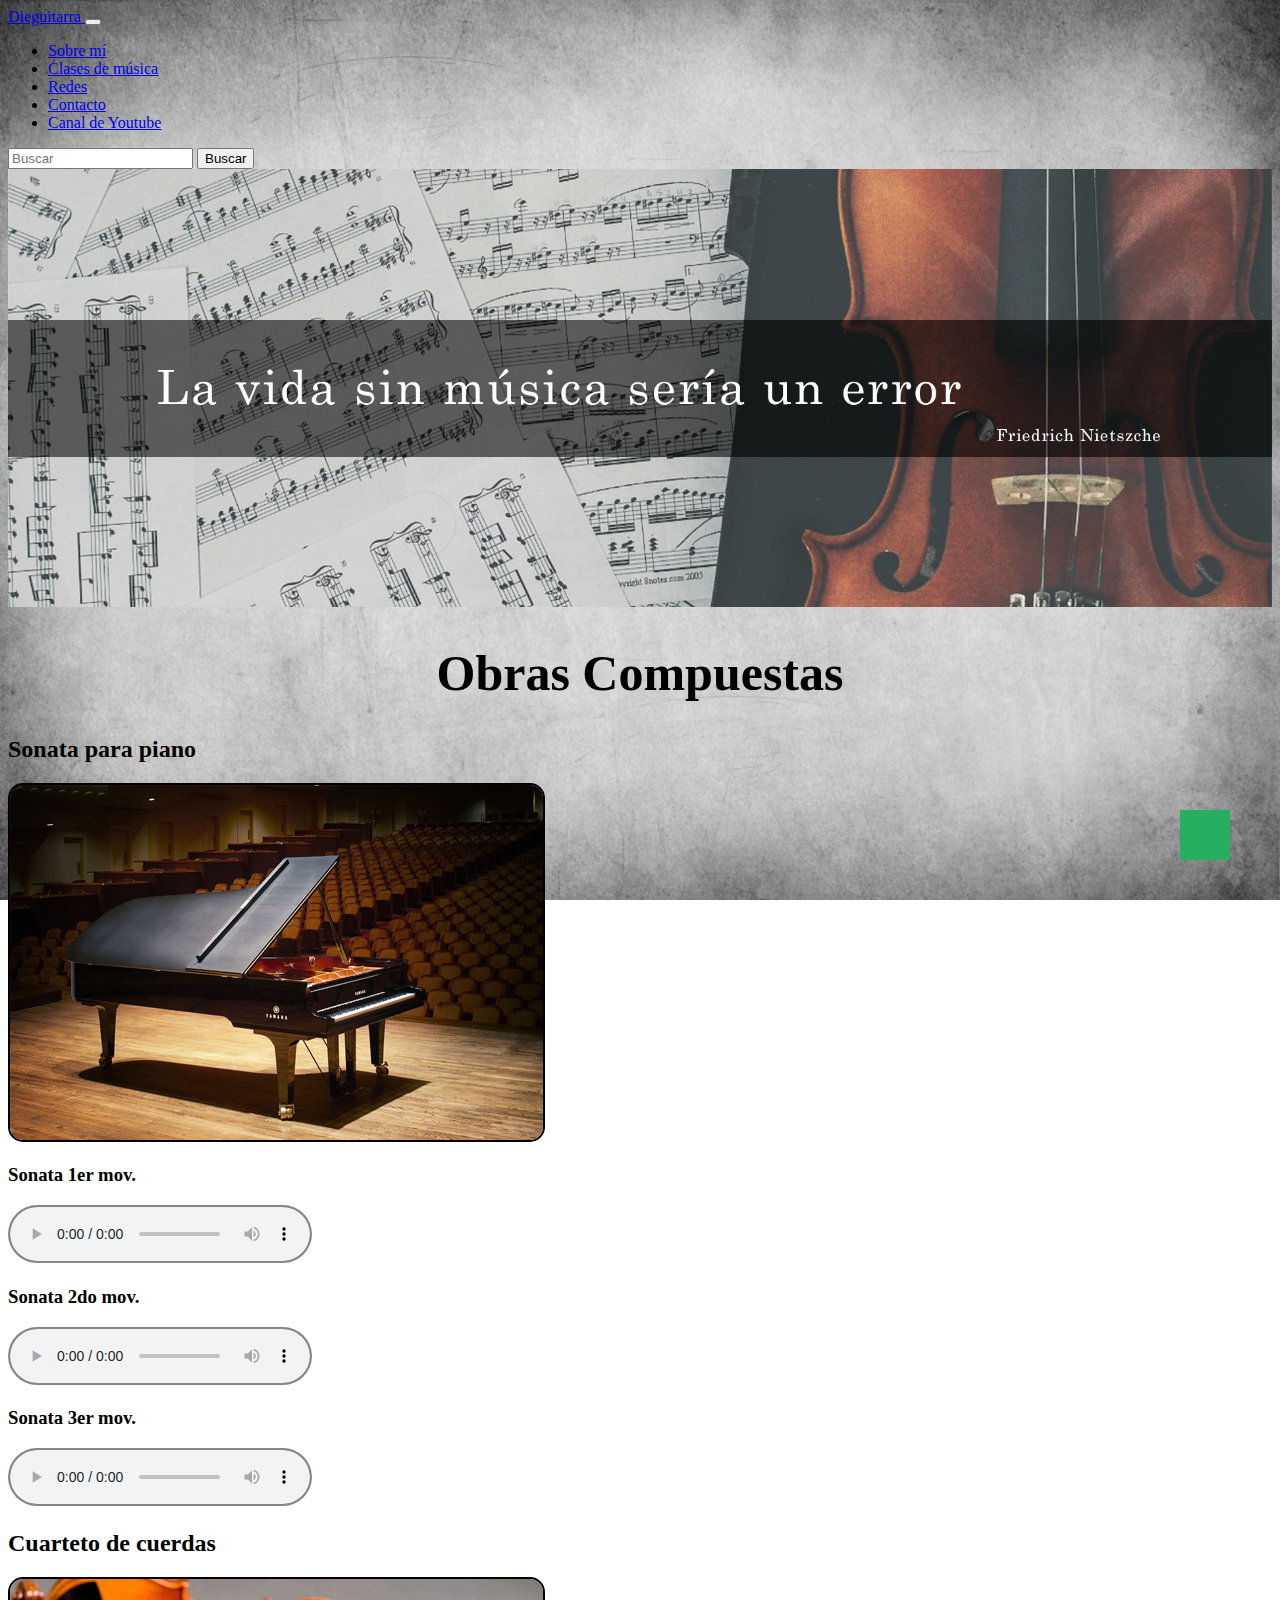
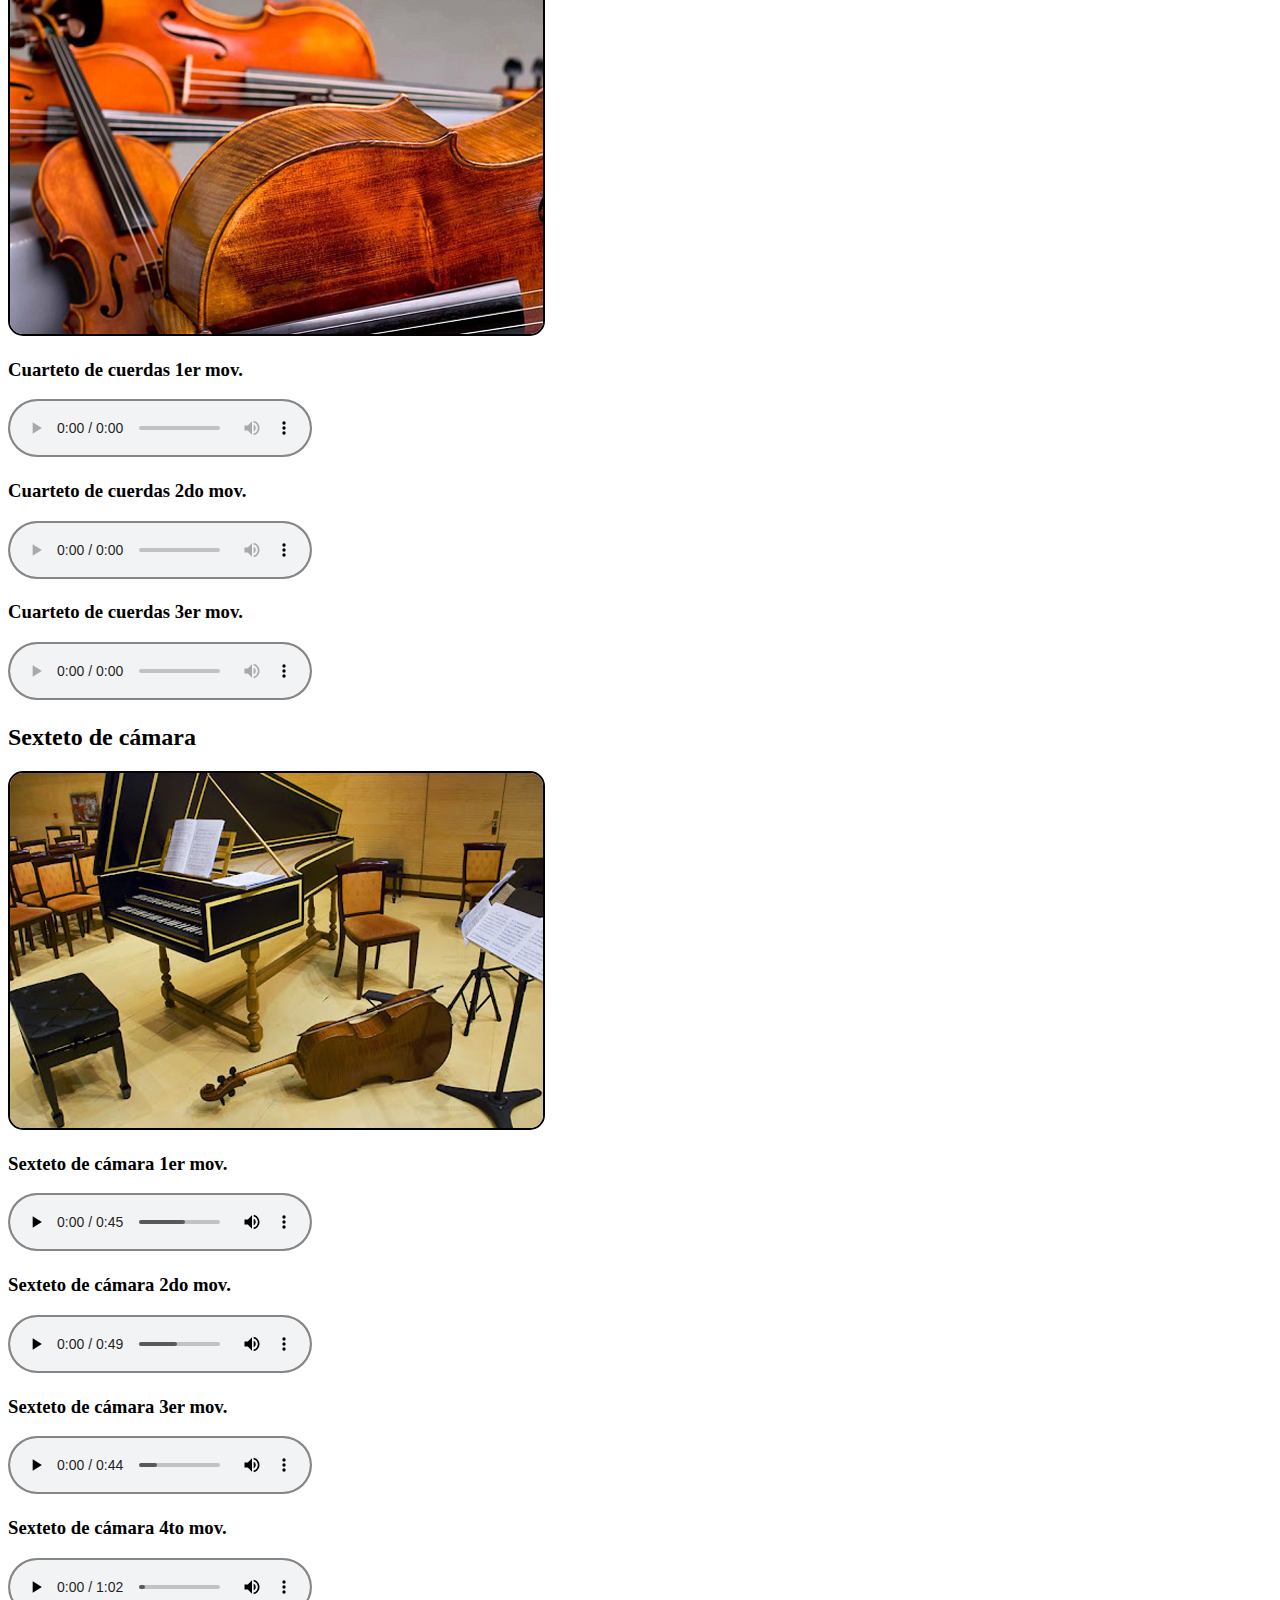
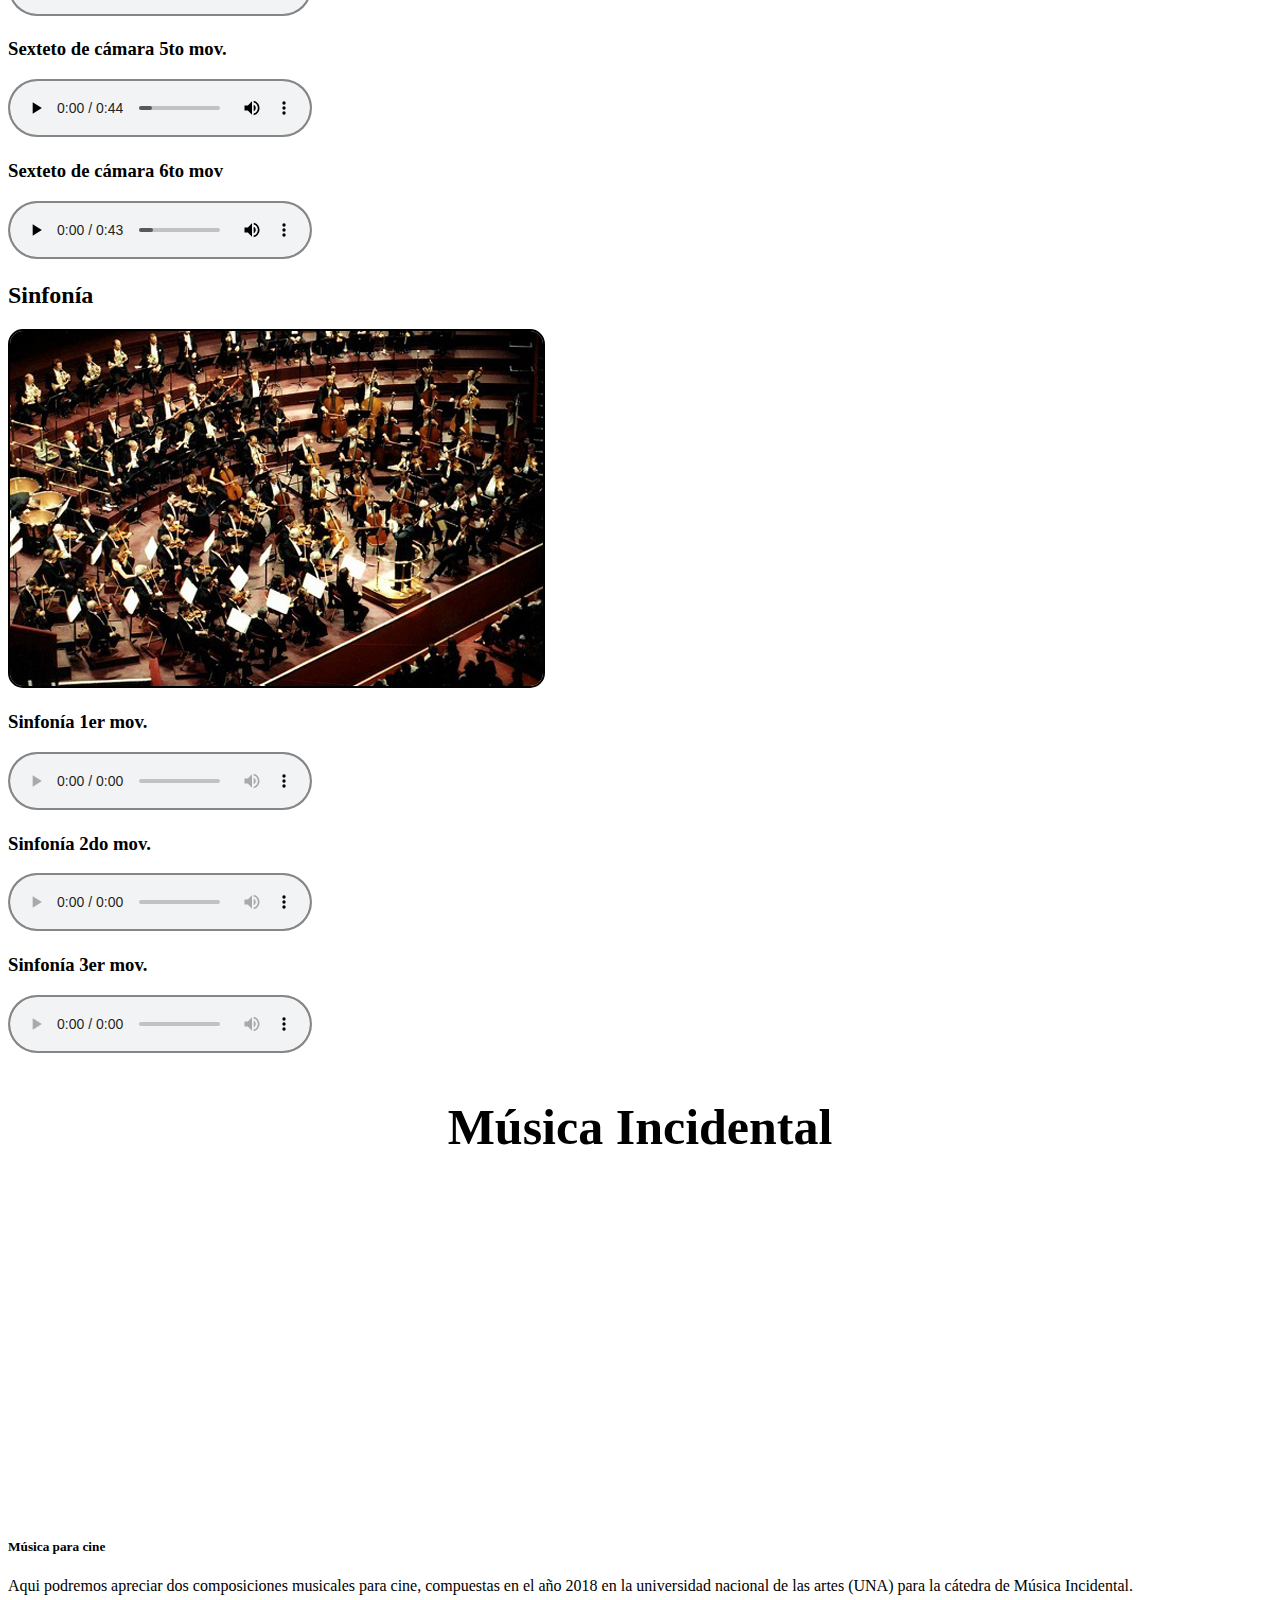
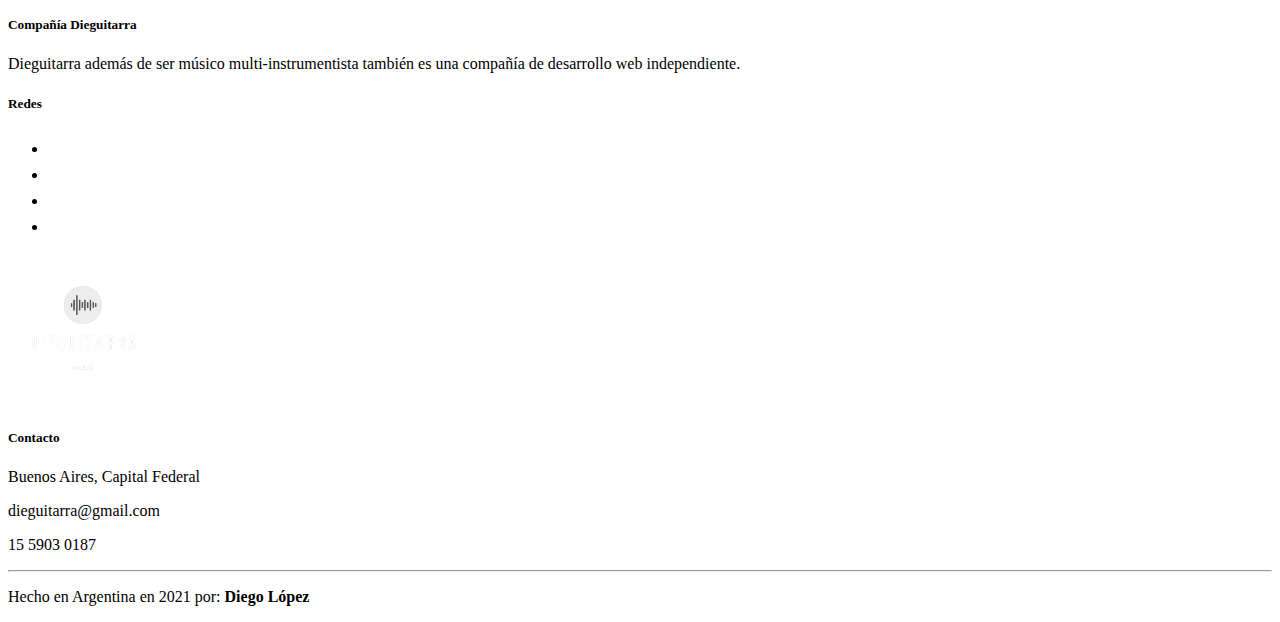
==== commit 4cee2bee: "se agrego una seccion 3 y el carrousel paso a sobre mi" ====
--- a/index.html
+++ b/index.html
@@ -41,7 +41,7 @@
     <link rel="stylesheet" href="./scss/style.css" />
     <title>Home - Dieguitarra</title>
   </head>
-  <body class="vh-100 bg-ligth text-light"></body>
+  <body class="bodyIndex"></body>
   <!--HEADER-->
   <nav class="navbar sticky-top navbar-expand-lg navbar-dark bg-dark">
     <div class="container-fluid">
@@ -115,21 +115,12 @@
   <main>
     <!--SECTION 1-->
     <section>
-      <img class="img-fluid banner" src=".//img/banner.png" alt="" />
+      <img class="img-fluid banner" src="./img/banner.png" alt="" />
     </section>
     <!--FIN SECTION 1-->
     <!--SECTION 2-->
     <div class="section-2">
-      <h1
-        class="
-          pt-5
-          mb-3
-          d-flex
-          justify-content-center
-          text-warning
-          titulosEnAmarillo
-        "
-      >
+      <h1 class="titulos mx-auto mb-3 fw-bold pt-3 pb-3 mt-3">
         Obras Compuestas
       </h1>
       <section class="container">
@@ -147,19 +138,19 @@
             <audio
               src="./audios/sonata-1er-mov.mp3"
               controls
-              class="d-flex mx-auto"
+              class="d-flex mx-auto audioApariencia"
             ></audio>
             <h3 class="py-2 d-flex justify-content-center">Sonata 2do mov.</h3>
             <audio
               src="./audios/sonata-2do-mov.mp3"
               controls
-              class="d-flex mx-auto"
+              class="d-flex mx-auto audioApariencia"
             ></audio>
             <h3 class="py-2 d-flex justify-content-center">Sonata 3er mov.</h3>
             <audio
               src="./audios/sonata-3er-mov.mp3"
               controls
-              class="d-flex mx-auto mb-5"
+              class="d-flex mx-auto mb-5 audioApariencia"
             ></audio>
           </div>
           <div class="col-lg-5 offset-lg-2 col-lg-5 col-sm-12 text-dark">
@@ -177,7 +168,7 @@
             <audio
               src="./audios/cuarteto-de-cuerdas-I.mp3"
               controls
-              class="audios d-flex mx-auto"
+              class="audios d-flex mx-auto audioApariencia"
             ></audio>
             <h3 class="py-2 d-flex justify-content-center">
               Cuarteto de cuerdas 2do mov.
@@ -185,7 +176,7 @@
             <audio
               src="./audios/cuarteto-de-cuerdas-II.mp3"
               controls
-              class="audios d-flex mx-auto"
+              class="audios d-flex mx-auto audioApariencia"
             ></audio>
             <h3 class="py-2 d-flex justify-content-center">
               Cuarteto de cuerdas 3er mov.
@@ -193,7 +184,7 @@
             <audio
               src="./audios/cuarteto-de-cuerdas-III.mp3"
               controls
-              class="audios mb-4 d-flex mx-auto mb-5"
+              class="audios mb-4 d-flex mx-auto mb-5 audioApariencia"
             ></audio>
           </div>
         </div>
@@ -215,7 +206,7 @@
             <audio
               src="./audios/sexteto-de-camara-I.mp3"
               controls
-              class="audios d-flex mx-auto"
+              class="audios d-flex mx-auto audioApariencia"
             ></audio>
             <h3 class="py-2 d-flex justify-content-center">
               Sexteto de cámara 2do mov.
@@ -223,7 +214,7 @@
             <audio
               src="./audios/sexteto-de-camara-II.mp3"
               controls
-              class="audios d-flex mx-auto"
+              class="audios d-flex mx-auto audioApariencia"
             ></audio>
             <h3 class="py-2 d-flex justify-content-center">
               Sexteto de cámara 3er mov.
@@ -231,7 +222,7 @@
             <audio
               src="./audios/sexteto-de-camara-III.mp3"
               controls
-              class="audios d-flex mx-auto"
+              class="audios d-flex mx-auto audioApariencia"
             ></audio>
             <h3 class="py-2 d-flex justify-content-center">
               Sexteto de cámara 4to mov.
@@ -239,7 +230,7 @@
             <audio
               src="./audios/sexteto-de-camara-IV.mp3"
               controls
-              class="audios d-flex mx-auto"
+              class="audios d-flex mx-auto audioApariencia"
             ></audio>
             <h3 class="py-2 d-flex justify-content-center">
               Sexteto de cámara 5to mov.
@@ -247,7 +238,7 @@
             <audio
               src="./audios/sexteto-de-camara-V.mp3"
               controls
-              class="audios d-flex mx-auto"
+              class="audios d-flex mx-auto audioApariencia"
             ></audio>
             <h3 class="py-2 d-flex justify-content-center">
               Sexteto de cámara 6to mov
@@ -255,7 +246,7 @@
             <audio
               src="./audios/sexteto-de-camara-VI.mp3"
               controls
-              class="audios d-flex mx-auto mb-5"
+              class="audios d-flex mx-auto mb-5 audioApariencia"
             ></audio>
           </div>
           <adiv class="col-lg-5 offset-lg-2 col-lg-5 col-sm-12 text-dark">
@@ -273,7 +264,7 @@
             <audio
               src="./audios/sinfonia-1er-mov.mp3"
               controls
-              class="audios d-flex mx-auto"
+              class="audios d-flex mx-auto audioApariencia"
             ></audio>
             <h3 class="py-2 d-flex justify-content-center">
               Sinfonía 2do mov.
@@ -281,7 +272,7 @@
             <audio
               src="./audios/sinfonia-2ndo-mov.mp3"
               controls
-              class="audios d-flex mx-auto"
+              class="audios d-flex mx-auto audioApariencia"
             ></audio>
             <h3 class="py-2 d-flex justify-content-center">
               Sinfonía 3er mov.
@@ -289,16 +280,54 @@
             <audio
               src="./audios/sinfonia-3er-mov.mp3"
               controls
-              class="audios d-flex mx-auto mb-5"
+              class="audios d-flex mx-auto mb-5 audioApariencia"
             ></audio>
           </adiv>
         </div>
       </section>
     </div>
     <!--FIN SECTION 2-->
+    <!--SECTION 3-->
+    <section>
+      <h2 class="text-center fw-bold p-5 titulos">Música Incidental</h2>
+      <div class="container">
+        <div class="row">
+          <iframe
+            class="col-12 col-xl-6 mb-4 px-4"
+            width="560"
+            height="315"
+            src="https://www.youtube.com/embed/mwr0BsL3YKU"
+            title="YouTube video player"
+            frameborder="0"
+            allow="accelerometer; autoplay; clipboard-write; encrypted-media; gyroscope; picture-in-picture"
+            allowfullscreen
+          ></iframe>
+          <iframe
+            class="col-12 col-xl-6 mb-4 px-4"
+            width="560"
+            height="315"
+            src="https://www.youtube.com/embed/EKoH46Vxf64"
+            title="YouTube video player"
+            frameborder="0"
+            allow="accelerometer; autoplay; clipboard-write; encrypted-media; gyroscope; picture-in-picture"
+            allowfullscreen
+          ></iframe>
+        </div>
+      </div>
+      <div class="card w-50 mx-auto mb-5 mt-2 bg-dark text-light opacity-75">
+        <div class="card-body">
+          <h5 class="card-title text-center">Música para cine</h5>
+          <p class="card-text text-center">
+            Aqui podremos apreciar dos composiciones musicales para cine,
+            compuestas en el año 2018 en la universidad nacional de las artes
+            (UNA) para la cátedra de Música Incidental.
+          </p>
+        </div>
+      </div>
+    </section>
+    <!--FIN SECTION 3-->
   </main>
   <!--FOOTER-->
-
   <footer class="bg-dark text-white pt-5 pb-4">
     <div class="container text-center text-md-left">
       <div class="row text-center text-md-left">
@@ -311,7 +340,6 @@
             compañía de desarrollo web independiente.
           </p>
         </div>
-
         <div class="col-md-12 col-lg-3 mx-auto mt-3">
           <h5
             id="Redes"
@@ -365,7 +393,6 @@
             class="img-logo img-fluid"
           />
         </div>
-
         <div class="col-md-12 col-lg-3 mx-auto mt-3">
           <h5 class="text-uppercase mb-4 font-weight-bold text-warning">
             Contacto
@@ -377,7 +404,7 @@
       </div>
       <hr class="mb-4" />
       <div class="row align-items-center">
-        <div class="col-">
+        <div class="col-12">
           <p>
             Hecho en Argentina en 2021 por:<strong class="text-warning">
               Diego López</strong
@@ -385,6 +412,9 @@
           </p>
         </div>
       </div>
+      <div>
+        <a class="goToTop" href="#"> <i class="fas fa-arrow-up"></i></a>
+      </div>
     </div>
   </footer>
   <!--FIN FOOTER-->
--- a/scss/style.css
+++ b/scss/style.css
@@ -32,16 +32,42 @@
 
 /*CONTACTO*/
 .bodyContacto {
-  background-image: url(../img//fondo.jpg);
+  background-image: url(../img/comoLeerPartituras.jpg);
   background-size: cover;
 }
 
-body {
-  background: white;
+.tituloContacto {
+  text-shadow: 0.1em 0.1em 0.2em black;
 }
 
-.titulosEnAmarillo {
-  text-shadow: 0.1em 0.1em 0.2em black;
+.goToTop {
+  position: fixed;
+  width: 50px;
+  height: 50px;
+  background: #27ae60;
+  bottom: 40px;
+  right: 50px;
+  text-decoration: none;
+  text-align: center;
+  line-height: 50px;
+  color: white;
+  font-size: 22px;
+}
+
+.bodyIndex {
+  background-image: url(../img/fondo.jpg);
+  background-size: cover;
+  background-attachment: fixed;
+}
+
+.titulos {
+  display: -webkit-box;
+  display: -ms-flexbox;
+  display: flex;
+  -webkit-box-pack: center;
+      -ms-flex-pack: center;
+          justify-content: center;
+  font-size: 50px;
 }
 
 .links {
@@ -79,6 +105,12 @@
   width: 100%;
 }
 
+.audioApariencia {
+  background-color: rgba(0, 0, 0, 0.473);
+  padding: 2px;
+  border-radius: 30px;
+}
+
 /*SOBRE MI*/
 .bodySobreMi {
   background: black;
@@ -91,8 +123,9 @@
 }
 
 .carousel-inner {
-  background-image: url(../img/musicaLibreGratis.jpg);
+  background-image: url(../img/comoLeerPartituras.jpg);
   background-size: cover;
   background-repeat: no-repeat;
+  background-position-x: center;
 }
 /*# sourceMappingURL=style.css.map */